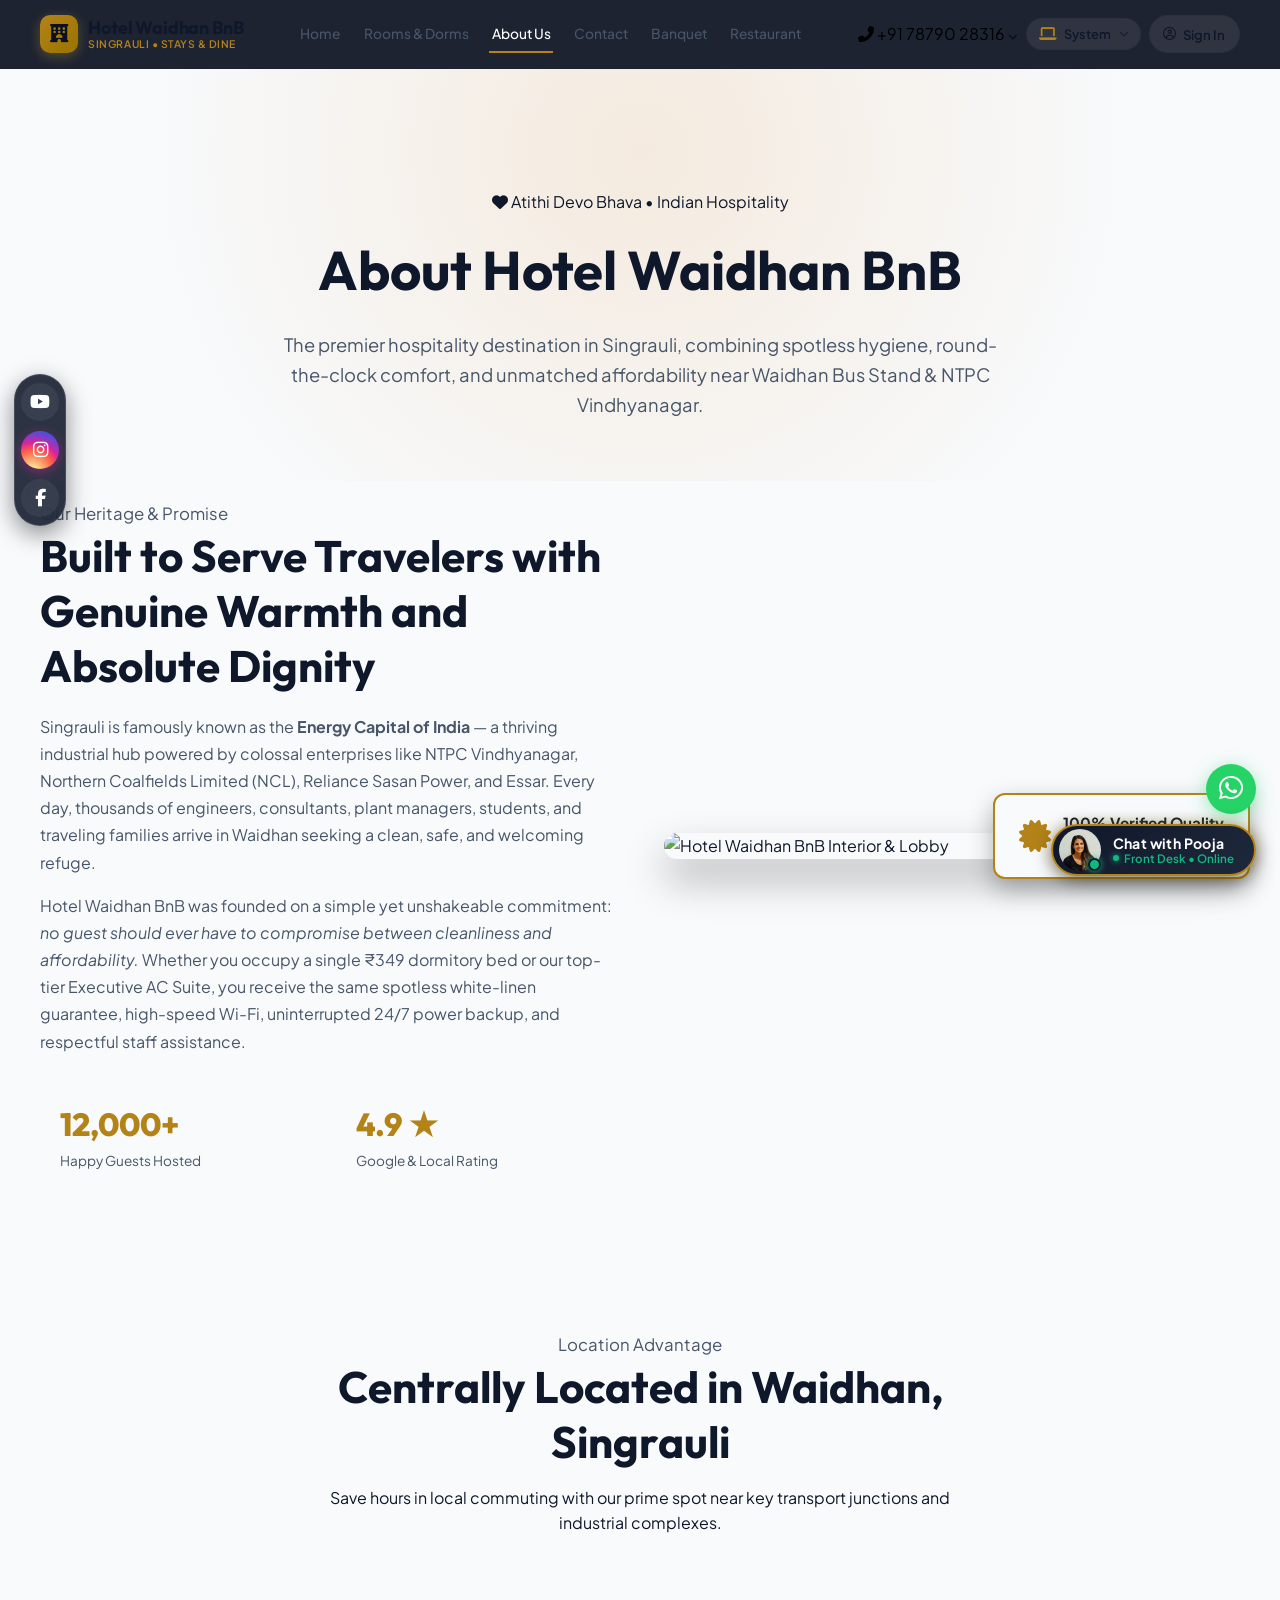
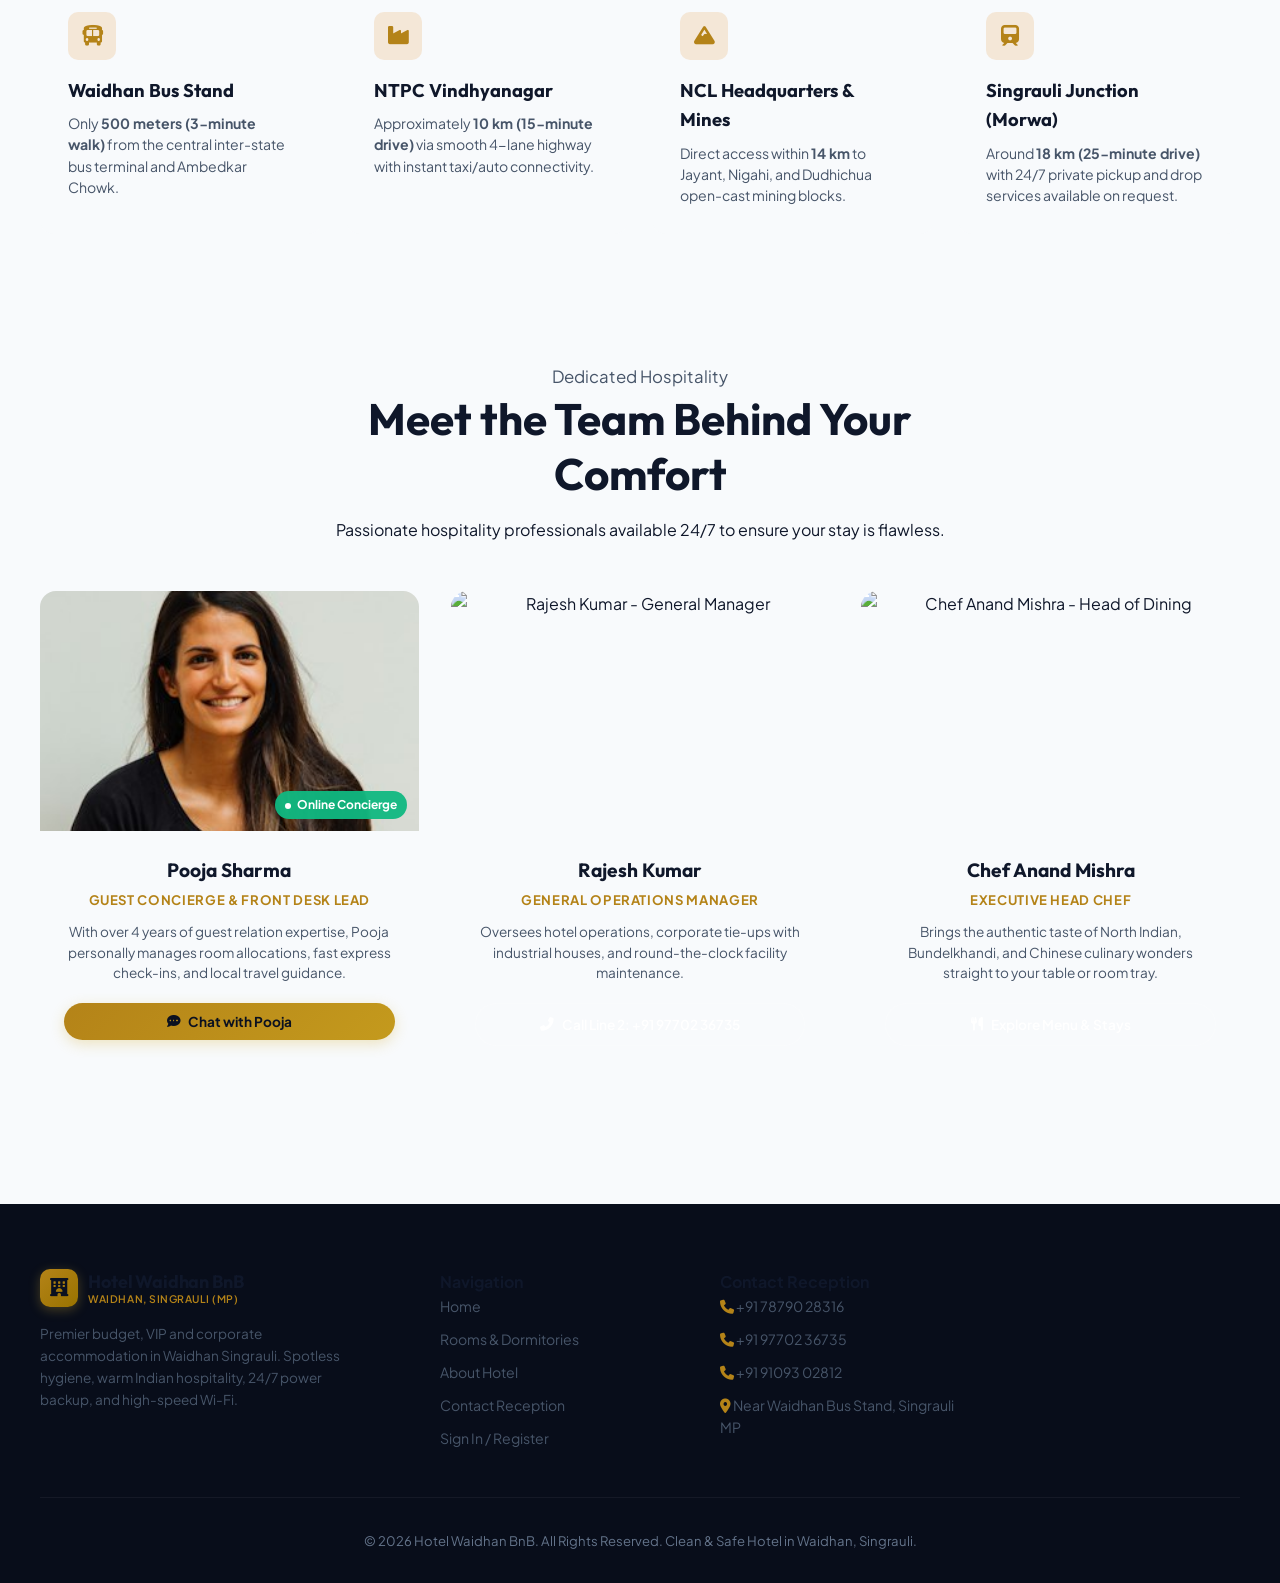
==== about.html @ b5456abd "feat: add initial pages, assets, authentication, and SEO structure for Hotel Waidhan BnB website" ====
<!DOCTYPE html>
<html lang="en">
<head>
  <meta charset="UTF-8">
  <meta name="viewport" content="width=device-width, initial-scale=1.0, maximum-scale=5.0">
  <meta name="color-scheme" content="light dark">
  <script>
    (function() {
      try {
        const theme = localStorage.getItem('theme_preference') || 'system';
        document.documentElement.setAttribute('data-theme', theme);
        const resolved = theme === 'system'
          ? (window.matchMedia('(prefers-color-scheme: light)').matches ? 'light' : 'dark')
          : theme;
        const meta = document.querySelector('meta[name="color-scheme"]');
        if (meta) meta.content = theme === 'system' ? 'light dark' : theme;
      } catch (e) {}
    })();
  </script>
  <title>About Hotel Waidhan BnB | Best Hotel & Hospitality in Singrauli</title>
  
  <meta name="description" content="Discover Hotel Waidhan BnB in Waidhan, Singrauli. Centrally situated near Waidhan Bus Stand & NTPC Vindhyanagar. Cleanest budget rooms, dormitory beds, VIP AC suites, banquet hall, and homestyle dining.">
  <meta name="keywords" content="about hotel waidhan bnb, best hotel in waidhan singrauli, budget hotel near bus stand waidhan, hotel near ntpc vindhyanagar, hotel near ncl singrauli">
  <meta name="robots" content="index, follow">

  <!-- Favicon & Fonts -->
  <link rel="icon" type="image/svg+xml" href="data:image/svg+xml,<svg xmlns='http://www.w3.org/2000/svg' viewBox='0 0 100 100'><text y='.9em' font-size='90'>🏨</text></svg>">
  <link rel="preconnect" href="https://fonts.googleapis.com">
  <link rel="preconnect" href="https://fonts.gstatic.com" crossorigin>
  <link href="https://fonts.googleapis.com/css2?family=Outfit:wght@400;500;600;700;800&family=Plus+Jakarta+Sans:wght@400;500;600;700&display=swap" rel="stylesheet">
  
  <!-- Font Awesome Icons CDN -->
  <link rel="stylesheet" href="https://cdnjs.cloudflare.com/ajax/libs/font-awesome/6.5.1/css/all.min.css">
  
  <!-- Stylesheets -->
  <link rel="stylesheet" href="css/styles.css">
  <link rel="stylesheet" href="css/auth.css">
</head>
<body>

  <!-- ========================================================================
       GLOBAL HEADER & NAVBAR
       ======================================================================== -->
  <header class="header" id="main-header">
    <div class="container header-container">
      <!-- Brand Logo -->
      <a href="index.html" class="brand-logo" aria-label="Hotel Waidhan BnB Home">
        <div class="logo-icon">
          <i class="fas fa-hotel"></i>
        </div>
        <div class="brand-text">
          <span class="brand-name">Hotel Waidhan BnB</span>
          <span class="brand-tagline">SINGRAULI • STAYS & DINE</span>
        </div>
      </a>

      <!-- Desktop Navigation Links -->
      <nav class="nav-desktop" aria-label="Main Navigation">
        <a href="index.html" class="nav-link">Home</a>
        <a href="rooms.html" class="nav-link">Rooms & Dorms</a>
        <a href="about.html" class="nav-link active">About Us</a>
        <a href="contact.html" class="nav-link">Contact</a>
        <a href="index.html#banquet" class="nav-link">Banquet</a>
        <a href="index.html#restaurant" class="nav-link">Restaurant</a>
      </nav>

      <!-- Action Buttons -->
      <div class="header-actions">
        <!-- Direct Call Reception Dropdown -->
        <div class="call-dropdown-wrap" id="call-dropdown-wrap">
          <button type="button" class="btn-call-desk" id="btn-call-desk" aria-expanded="false" title="Call Hotel Reception Lines">
            <i class="fas fa-phone-alt"></i>
            <span class="call-number">+91 78790 28316</span>
            <i class="fas fa-chevron-down" style="font-size: 0.6rem; opacity: 0.7;"></i>
          </button>
          <div class="call-dropdown-menu" id="call-dropdown-menu">
            <div class="call-dropdown-header">24/7 Front Desk Lines:</div>
            <a href="tel:+917879028316" class="call-dropdown-item">
              <i class="fas fa-phone"></i>
              <div>
                <strong>+91 78790 28316</strong>
                <span class="role-tag">Line 1: Reception & Booking</span>
              </div>
            </a>
            <a href="tel:+919770236735" class="call-dropdown-item">
              <i class="fas fa-phone"></i>
              <div>
                <strong>+91 97702 36735</strong>
                <span class="role-tag">Line 2: Manager & VIP Desk</span>
              </div>
            </a>
            <a href="tel:+919109302812" class="call-dropdown-item">
              <i class="fas fa-phone"></i>
              <div>
                <strong>+91 91093 02812</strong>
                <span class="role-tag">Line 3: Banquet & Events</span>
              </div>
            </a>
          </div>
        </div>

        <!-- Theme Switcher Dropdown (Light / Dark / System) -->
        <div class="theme-dropdown-wrap" id="theme-dropdown-wrap">
          <button type="button" class="btn-theme-dropdown" id="btn-theme-dropdown" aria-label="Toggle Display Theme" aria-expanded="false" title="Display Theme (Light, Dark, System)">
            <i class="fas fa-moon" id="header-theme-icon"></i>
            <span class="theme-text" id="header-theme-text">Theme</span>
            <i class="fas fa-chevron-down" style="font-size: 0.58rem; opacity: 0.7;"></i>
          </button>
          <div class="theme-menu" id="theme-menu" role="menu">
            <button type="button" class="theme-menu-item" data-theme="light" role="menuitem">
              <i class="fas fa-sun" style="color: #f59e0b;"></i>
              <span>Light</span>
              <i class="fas fa-check check-icon"></i>
            </button>
            <button type="button" class="theme-menu-item active" data-theme="dark" role="menuitem">
              <i class="fas fa-moon" style="color: #38bdf8;"></i>
              <span>Dark</span>
              <i class="fas fa-check check-icon"></i>
            </button>
            <button type="button" class="theme-menu-item" data-theme="system" role="menuitem">
              <i class="fas fa-laptop" style="color: var(--accent);"></i>
              <span>System</span>
              <i class="fas fa-check check-icon"></i>
            </button>
          </div>
        </div>

        <!-- Dynamic User Auth Nav Slot -->
        <div class="auth-nav-slot">
          <a href="login.html" class="btn-auth-nav">
            <i class="far fa-user-circle"></i>
            <span>Sign In</span>
          </a>
        </div>

        <a href="rooms.html" class="btn-primary" style="display: none; @media(min-width: 992px){display: inline-flex;}">
          <i class="fas fa-calendar-check"></i> Book Direct
        </a>

        <!-- Mobile Hamburger Button -->
        <button class="btn-hamburger" id="btn-hamburger" aria-label="Toggle Navigation Menu">
          <span></span>
          <span></span>
          <span></span>
        </button>
      </div>
    </div>
  </header>

  <!-- ========================================================================
       MOBILE NAVIGATION DRAWER
       ======================================================================== -->
  <div class="mobile-drawer-backdrop" id="mobile-drawer-backdrop">
    <aside class="mobile-drawer" aria-label="Mobile Navigation Drawer">
      <div class="drawer-header">
        <div class="brand-logo">
          <div class="logo-icon" style="width: 34px; height: 34px; font-size: 1rem;">
            <i class="fas fa-hotel"></i>
          </div>
          <div class="brand-text">
            <span class="brand-name" style="font-size: 1rem;">Waidhan BnB</span>
            <span class="brand-tagline" style="font-size: 0.58rem;">Waidhan, Singrauli (MP)</span>
          </div>
        </div>
        <button class="drawer-close" id="drawer-close-btn" aria-label="Close Navigation Menu">
          <i class="fas fa-times"></i>
        </button>
      </div>

      <!-- User Auth Slot for Drawer -->
      <div id="drawer-auth-slot"></div>

      <nav class="drawer-nav-list">
        <a href="index.html" class="drawer-nav-link"><i class="fas fa-home"></i> Home</a>
        <a href="rooms.html" class="drawer-nav-link"><i class="fas fa-bed"></i> Rooms & Dormitory</a>
        <a href="about.html" class="drawer-nav-link active"><i class="fas fa-info-circle"></i> About Us</a>
        <a href="contact.html" class="drawer-nav-link"><i class="fas fa-map-marker-alt"></i> Contact & Location</a>
        <a href="login.html" class="drawer-nav-link"><i class="fas fa-user-shield"></i> Guest Portal / Sign In</a>
        <a href="index.html#banquet" class="drawer-nav-link"><i class="fas fa-glass-cheers"></i> Banquet & Events</a>
        <a href="index.html#restaurant" class="drawer-nav-link"><i class="fas fa-utensils"></i> Restaurant & Dining</a>
      </nav>

      <!-- Theme Switcher for Mobile Drawer -->
      <div class="drawer-theme-section">
        <span class="drawer-theme-title"><i class="fas fa-circle-half-stroke"></i> Theme Appearance:</span>
        <div class="drawer-theme-switcher">
          <button type="button" class="drawer-theme-pill" data-theme="light">
            <i class="fas fa-sun"></i> Light
          </button>
          <button type="button" class="drawer-theme-pill active" data-theme="dark">
            <i class="fas fa-moon"></i> Dark
          </button>
          <button type="button" class="drawer-theme-pill" data-theme="system">
            <i class="fas fa-laptop"></i> System
          </button>
        </div>
      </div>

      <div class="drawer-footer">
        <div class="drawer-quick-contact">
          <div class="drawer-contact-item">
            <i class="fas fa-phone-alt"></i>
            <a href="tel:+917879028316">+91 78790 28316 (Primary)</a>
          </div>
          <div class="drawer-contact-item">
            <i class="fas fa-phone-alt"></i>
            <a href="tel:+919770236735">+91 97702 36735 (Desk 2)</a>
          </div>
          <div class="drawer-contact-item">
            <i class="fas fa-phone-alt"></i>
            <a href="tel:+919109302812">+91 91093 02812 (Desk 3)</a>
          </div>
        </div>
      </div>
    </aside>
  </div>

  <!-- ========================================================================
       ABOUT HERO SECTION
       ======================================================================== -->
  <section style="padding: 120px 0 60px; background: radial-gradient(circle at 50% 20%, rgba(217, 119, 6, 0.12), transparent 70%); text-align: center;">
    <div class="container">
      <div class="badge-gold" style="margin-bottom: 0.75rem;">
        <i class="fas fa-heart"></i> Atithi Devo Bhava • Indian Hospitality
      </div>
      <h1 style="font-size: clamp(2.1rem, 4.5vw, 3.4rem); font-family: var(--font-heading); color: var(--text-main); margin-bottom: 1rem;">
        About Hotel Waidhan BnB
      </h1>
      <p style="color: var(--text-muted); font-size: 1.15rem; max-width: 720px; margin: 0 auto; line-height: 1.65;">
        The premier hospitality destination in Singrauli, combining spotless hygiene, round-the-clock comfort, and unmatched affordability near Waidhan Bus Stand & NTPC Vindhyanagar.
      </p>
    </div>
  </section>

  <!-- ========================================================================
       OUR STORY & MISSION
       ======================================================================== -->
  <section class="section" style="padding-top: 20px;">
    <div class="container">
      <div style="display: grid; grid-template-columns: repeat(auto-fit, minmax(320px, 1fr)); gap: 3rem; align-items: center;">
        <div>
          <span class="section-subtitle">Our Heritage & Promise</span>
          <h2 class="section-title" style="margin-bottom: 1.25rem;">Built to Serve Travelers with Genuine Warmth and Absolute Dignity</h2>
          <p style="color: var(--text-muted); line-height: 1.7; margin-bottom: 1rem;">
            Singrauli is famously known as the <strong>Energy Capital of India</strong> — a thriving industrial hub powered by colossal enterprises like NTPC Vindhyanagar, Northern Coalfields Limited (NCL), Reliance Sasan Power, and Essar. Every day, thousands of engineers, consultants, plant managers, students, and traveling families arrive in Waidhan seeking a clean, safe, and welcoming refuge.
          </p>
          <p style="color: var(--text-muted); line-height: 1.7; margin-bottom: 1.5rem;">
            Hotel Waidhan BnB was founded on a simple yet unshakeable commitment: <em>no guest should ever have to compromise between cleanliness and affordability.</em> Whether you occupy a single ₹349 dormitory bed or our top-tier Executive AC Suite, you receive the same spotless white-linen guarantee, high-speed Wi-Fi, uninterrupted 24/7 power backup, and respectful staff assistance.
          </p>

          <div style="display: grid; grid-template-columns: 1fr 1fr; gap: 1rem;">
            <div style="background: var(--bg-card); padding: 1.25rem; border-radius: 12px; border: 1px solid var(--border-color);">
              <div style="font-size: 2rem; font-weight: 800; color: var(--accent); font-family: var(--font-heading);">12,000+</div>
              <div style="color: var(--text-muted); font-size: 0.85rem;">Happy Guests Hosted</div>
            </div>
            <div style="background: var(--bg-card); padding: 1.25rem; border-radius: 12px; border: 1px solid var(--border-color);">
              <div style="font-size: 2rem; font-weight: 800; color: var(--accent); font-family: var(--font-heading);">4.9 ★</div>
              <div style="color: var(--text-muted); font-size: 0.85rem;">Google & Local Rating</div>
            </div>
          </div>
        </div>

        <div style="position: relative;">
          <img src="https://images.unsplash.com/photo-1566073771259-6a8506099945?auto=format&fit=crop&w=900&q=80" alt="Hotel Waidhan BnB Interior & Lobby" style="width: 100%; border-radius: 16px; box-shadow: 0 20px 40px rgba(0,0,0,0.3); border: 1px solid var(--border-color);" loading="lazy">
          <div style="position: absolute; bottom: -20px; right: -10px; background: var(--bg-main); border: 2px solid var(--accent); padding: 1rem 1.5rem; border-radius: 12px; box-shadow: 0 10px 25px rgba(0,0,0,0.3); display: flex; align-items: center; gap: 0.75rem;">
            <i class="fas fa-certificate" style="font-size: 2rem; color: var(--accent);"></i>
            <div>
              <strong style="color: var(--text-main); font-size: 0.95rem; display: block;">100% Verified Quality</strong>
              <span style="color: var(--text-muted); font-size: 0.78rem;">Sanitized Daily by Team</span>
            </div>
          </div>
        </div>
      </div>
    </div>
  </section>

  <!-- ========================================================================
       LOCATION & PROXIMITY ADVANTAGE
       ======================================================================== -->
  <section class="section" style="background: var(--bg-card); padding: 60px 0;">
    <div class="container">
      <div class="section-title-wrap text-center" style="margin-bottom: 3rem;">
        <span class="section-subtitle">Location Advantage</span>
        <h2 class="section-title">Centrally Located in Waidhan, Singrauli</h2>
        <p class="section-desc">Save hours in local commuting with our prime spot near key transport junctions and industrial complexes.</p>
      </div>

      <div style="display: grid; grid-template-columns: repeat(auto-fit, minmax(240px, 1fr)); gap: 1.5rem;">
        <div style="background: var(--bg-main); padding: 1.75rem; border-radius: 14px; border: 1px solid var(--border-color);">
          <div style="width: 48px; height: 48px; background: rgba(217, 119, 6, 0.15); color: var(--accent); border-radius: 10px; display: flex; align-items: center; justify-content: center; font-size: 1.3rem; margin-bottom: 1rem;">
            <i class="fas fa-bus"></i>
          </div>
          <h3 style="font-size: 1.15rem; color: var(--text-main); margin-bottom: 0.5rem; font-family: var(--font-heading);">Waidhan Bus Stand</h3>
          <p style="font-size: 0.88rem; color: var(--text-muted); line-height: 1.5;">Only <strong>500 meters (3-minute walk)</strong> from the central inter-state bus terminal and Ambedkar Chowk.</p>
        </div>

        <div style="background: var(--bg-main); padding: 1.75rem; border-radius: 14px; border: 1px solid var(--border-color);">
          <div style="width: 48px; height: 48px; background: rgba(217, 119, 6, 0.15); color: var(--accent); border-radius: 10px; display: flex; align-items: center; justify-content: center; font-size: 1.3rem; margin-bottom: 1rem;">
            <i class="fas fa-industry"></i>
          </div>
          <h3 style="font-size: 1.15rem; color: var(--text-main); margin-bottom: 0.5rem; font-family: var(--font-heading);">NTPC Vindhyanagar</h3>
          <p style="font-size: 0.88rem; color: var(--text-muted); line-height: 1.5;">Approximately <strong>10 km (15-minute drive)</strong> via smooth 4-lane highway with instant taxi/auto connectivity.</p>
        </div>

        <div style="background: var(--bg-main); padding: 1.75rem; border-radius: 14px; border: 1px solid var(--border-color);">
          <div style="width: 48px; height: 48px; background: rgba(217, 119, 6, 0.15); color: var(--accent); border-radius: 10px; display: flex; align-items: center; justify-content: center; font-size: 1.3rem; margin-bottom: 1rem;">
            <i class="fas fa-mountain"></i>
          </div>
          <h3 style="font-size: 1.15rem; color: var(--text-main); margin-bottom: 0.5rem; font-family: var(--font-heading);">NCL Headquarters & Mines</h3>
          <p style="font-size: 0.88rem; color: var(--text-muted); line-height: 1.5;">Direct access within <strong>14 km</strong> to Jayant, Nigahi, and Dudhichua open-cast mining blocks.</p>
        </div>

        <div style="background: var(--bg-main); padding: 1.75rem; border-radius: 14px; border: 1px solid var(--border-color);">
          <div style="width: 48px; height: 48px; background: rgba(217, 119, 6, 0.15); color: var(--accent); border-radius: 10px; display: flex; align-items: center; justify-content: center; font-size: 1.3rem; margin-bottom: 1rem;">
            <i class="fas fa-train"></i>
          </div>
          <h3 style="font-size: 1.15rem; color: var(--text-main); margin-bottom: 0.5rem; font-family: var(--font-heading);">Singrauli Junction (Morwa)</h3>
          <p style="font-size: 0.88rem; color: var(--text-muted); line-height: 1.5;">Around <strong>18 km (25-minute drive)</strong> with 24/7 private pickup and drop services available on request.</p>
        </div>
      </div>
    </div>
  </section>

  <!-- ========================================================================
       MEET OUR HOSPITALITY TEAM
       ======================================================================== -->
  <section class="section" style="padding: 70px 0;">
    <div class="container">
      <div class="section-title-wrap text-center" style="margin-bottom: 3rem;">
        <span class="section-subtitle">Dedicated Hospitality</span>
        <h2 class="section-title">Meet the Team Behind Your Comfort</h2>
        <p class="section-desc">Passionate hospitality professionals available 24/7 to ensure your stay is flawless.</p>
      </div>

      <div style="display: grid; grid-template-columns: repeat(auto-fit, minmax(280px, 1fr)); gap: 2rem;">
        
        <!-- Team Member 1: Pooja Sharma -->
        <div style="background: var(--bg-card); border-radius: 16px; overflow: hidden; border: 1px solid var(--border-color); text-align: center;">
          <div style="height: 240px; overflow: hidden; position: relative;">
            <img src="assets/staff-pooja.jpg" alt="Pooja Sharma - Front Desk Guest Relations Supervisor" style="width: 100%; height: 100%; object-fit: cover;">
            <span style="position: absolute; bottom: 12px; right: 12px; background: rgba(16, 185, 129, 0.95); color: #fff; font-size: 0.75rem; font-weight: 700; padding: 4px 10px; border-radius: 20px;">
              <span class="dot-live" style="display: inline-block; width: 6px; height: 6px; background: #fff; border-radius: 50%; margin-right: 4px;"></span> Online Concierge
            </span>
          </div>
          <div style="padding: 1.5rem;">
            <h3 style="color: var(--text-main); font-size: 1.2rem; font-family: var(--font-heading); margin-bottom: 0.25rem;">Pooja Sharma</h3>
            <span style="color: var(--accent); font-size: 0.82rem; font-weight: 700; text-transform: uppercase; letter-spacing: 0.05em; display: block; margin-bottom: 0.75rem;">Guest Concierge & Front Desk Lead</span>
            <p style="color: var(--text-muted); font-size: 0.85rem; line-height: 1.5; margin-bottom: 1.25rem;">
              With over 4 years of guest relation expertise, Pooja personally manages room allocations, fast express check-ins, and local travel guidance.
            </p>
            <button type="button" class="btn-primary" onclick="document.getElementById('btn-floating-staff-chat').click();" style="width: 100%; justify-content: center; padding: 0.6rem 1rem; font-size: 0.85rem;">
              <i class="fas fa-comment-dots"></i> Chat with Pooja
            </button>
          </div>
        </div>

        <!-- Team Member 2: Rajesh Kumar -->
        <div style="background: var(--bg-card); border-radius: 16px; overflow: hidden; border: 1px solid var(--border-color); text-align: center;">
          <div style="height: 240px; overflow: hidden; position: relative;">
            <img src="https://images.unsplash.com/photo-1507003211169-0a1dd7228f2d?auto=format&fit=crop&w=600&q=80" alt="Rajesh Kumar - General Manager" style="width: 100%; height: 100%; object-fit: cover;">
          </div>
          <div style="padding: 1.5rem;">
            <h3 style="color: var(--text-main); font-size: 1.2rem; font-family: var(--font-heading); margin-bottom: 0.25rem;">Rajesh Kumar</h3>
            <span style="color: var(--accent); font-size: 0.82rem; font-weight: 700; text-transform: uppercase; letter-spacing: 0.05em; display: block; margin-bottom: 0.75rem;">General Operations Manager</span>
            <p style="color: var(--text-muted); font-size: 0.85rem; line-height: 1.5; margin-bottom: 1.25rem;">
              Oversees hotel operations, corporate tie-ups with industrial houses, and round-the-clock facility maintenance.
            </p>
            <a href="tel:+919770236735" class="btn-secondary" style="width: 100%; justify-content: center; padding: 0.6rem 1rem; font-size: 0.85rem; display: inline-flex;">
              <i class="fas fa-phone-alt"></i> Call Line 2: +91 97702 36735
            </a>
          </div>
        </div>

        <!-- Team Member 3: Chef Anand Mishra -->
        <div style="background: var(--bg-card); border-radius: 16px; overflow: hidden; border: 1px solid var(--border-color); text-align: center;">
          <div style="height: 240px; overflow: hidden; position: relative;">
            <img src="https://images.unsplash.com/photo-1577219491135-ce391730fb2c?auto=format&fit=crop&w=600&q=80" alt="Chef Anand Mishra - Head of Dining" style="width: 100%; height: 100%; object-fit: cover;">
          </div>
          <div style="padding: 1.5rem;">
            <h3 style="color: var(--text-main); font-size: 1.2rem; font-family: var(--font-heading); margin-bottom: 0.25rem;">Chef Anand Mishra</h3>
            <span style="color: var(--accent); font-size: 0.82rem; font-weight: 700; text-transform: uppercase; letter-spacing: 0.05em; display: block; margin-bottom: 0.75rem;">Executive Head Chef</span>
            <p style="color: var(--text-muted); font-size: 0.85rem; line-height: 1.5; margin-bottom: 1.25rem;">
              Brings the authentic taste of North Indian, Bundelkhandi, and Chinese culinary wonders straight to your table or room tray.
            </p>
            <a href="rooms.html" class="btn-secondary" style="width: 100%; justify-content: center; padding: 0.6rem 1rem; font-size: 0.85rem; display: inline-flex;">
              <i class="fas fa-utensils"></i> Explore Menu & Stays
            </a>
          </div>
        </div>

      </div>
    </div>
  </section>

  <!-- ========================================================================
       FOOTER
       ======================================================================== -->
  <footer class="footer">
    <div class="container">
      <div class="footer-grid">
        <div>
          <div class="brand-logo" style="margin-bottom: 1rem;">
            <div class="logo-icon"><i class="fas fa-hotel"></i></div>
            <div class="brand-text">
              <span class="brand-name">Hotel Waidhan BnB</span>
              <span class="brand-tagline">Waidhan, Singrauli (MP)</span>
            </div>
          </div>
          <p style="font-size: 0.85rem; color: var(--text-muted); max-width: 320px; line-height: 1.6;">
            Premier budget, VIP and corporate accommodation in Waidhan Singrauli. Spotless hygiene, warm Indian hospitality, 24/7 power backup, and high-speed Wi-Fi.
          </p>
        </div>
        <div>
          <h4 class="footer-col-title">Navigation</h4>
          <ul class="footer-links">
            <li><a href="index.html">Home</a></li>
            <li><a href="rooms.html">Rooms & Dormitories</a></li>
            <li><a href="about.html">About Hotel</a></li>
            <li><a href="contact.html">Contact Reception</a></li>
            <li><a href="login.html">Sign In / Register</a></li>
          </ul>
        </div>
        <div>
          <h4 class="footer-col-title">Contact Reception</h4>
          <ul class="footer-links">
            <li><i class="fas fa-phone" style="color: var(--accent);"></i> +91 78790 28316</li>
            <li><i class="fas fa-phone" style="color: var(--accent);"></i> +91 97702 36735</li>
            <li><i class="fas fa-phone" style="color: var(--accent);"></i> +91 91093 02812</li>
            <li><i class="fas fa-map-marker-alt" style="color: var(--accent);"></i> Near Waidhan Bus Stand, Singrauli MP</li>
          </ul>
        </div>
      </div>
      <div class="footer-bottom">
        <p>© 2026 Hotel Waidhan BnB. All Rights Reserved. Clean & Safe Hotel in Waidhan, Singrauli.</p>
      </div>
    </div>
  </footer>

  <!-- ========================================================================
       FLOATING SOCIAL MEDIA DOCK (YouTube, Instagram, Facebook - Left Side)
       ======================================================================== -->
  <aside class="floating-social-dock" aria-label="Official Social Channels">
    <a href="https://www.youtube.com/@HotelWaidhanBnB" target="_blank" rel="noopener noreferrer" class="social-dock-btn youtube" title="Watch on YouTube" aria-label="YouTube">
      <i class="fab fa-youtube"></i>
      <span class="social-tooltip">YouTube</span>
    </a>
    <a href="https://www.instagram.com/hotelwaidhanbnb" target="_blank" rel="noopener noreferrer" class="social-dock-btn instagram" title="Follow on Instagram" aria-label="Instagram">
      <i class="fab fa-instagram"></i>
      <span class="social-tooltip">Instagram</span>
    </a>
    <a href="https://www.facebook.com/hotelwaidhanbnb" target="_blank" rel="noopener noreferrer" class="social-dock-btn facebook" title="Connect on Facebook" aria-label="Facebook">
      <i class="fab fa-facebook-f"></i>
      <span class="social-tooltip">Facebook</span>
    </a>
  </aside>

  <!-- ========================================================================
       FLOATING RIGHT-SIDE BUTTONS (WhatsApp & Pooja Sharma Concierge)
       ======================================================================== -->
  <!-- Floating Right-Side WhatsApp Button -->
  <a href="https://wa.me/917879028316?text=Hello%20Hotel%20Waidhan%20BnB%2C%20I%20am%20interested%20in%20your%20services." target="_blank" rel="noopener" class="floating-whatsapp-btn" aria-label="Chat directly on WhatsApp">
    <i class="fab fa-whatsapp"></i>
    <span class="whatsapp-tooltip">Chat on WhatsApp</span>
  </a>

  <!-- Floating Staff Chat Button (Pooja Sharma - Right Side) -->
  <button type="button" class="floating-staff-btn" id="btn-floating-staff-chat" aria-label="Open Staff Concierge Chat with Pooja Sharma">
    <div class="staff-btn-avatar-wrap">
      <img src="assets/staff-pooja.jpg" alt="Pooja Sharma - Hotel Waidhan Front Desk" class="staff-btn-avatar-img">
      <span class="staff-btn-online-badge"></span>
    </div>
    <div class="staff-btn-content">
      <span class="staff-btn-title">Chat with Pooja</span>
      <span class="staff-btn-status"><span class="dot-live"></span> Front Desk • Online</span>
    </div>
  </button>

  <!-- Mobile Bottom Navigation -->
  <nav class="bottom-nav" aria-label="Mobile Bottom Navigation">
    <a href="index.html" class="bottom-nav-item">
      <i class="fas fa-home"></i>
      <span>Home</span>
    </a>
    <a href="rooms.html" class="bottom-nav-item">
      <i class="fas fa-bed"></i>
      <span>Rooms</span>
    </a>
    <a href="rooms.html" class="bottom-nav-item center-action">
      <div class="action-circle">
        <i class="fas fa-calendar-check"></i>
      </div>
      <span>Book</span>
    </a>
    <a href="contact.html" class="bottom-nav-item">
      <i class="fas fa-map-marker-alt"></i>
      <span>Contact</span>
    </a>
    <a href="login.html" class="bottom-nav-item" id="bottom-nav-auth-item">
      <i class="far fa-user-circle"></i>
      <span>Sign In</span>
    </a>
  </nav>

  <!-- Scripts -->
  <script src="js/app.js"></script>
  <script src="js/auth.js"></script>
</body>
</html>
---- css/styles.css ----
/* ==========================================================================
   Hotel Waidhan BnB - Master Styling & Modern Responsive Design System
   Mobile-First Architecture | Glassmorphism | Custom Typography
   ========================================================================== */

:root {
  color-scheme: light dark;

  /* Sizing & Elevations */
  --radius-sm: 8px;
  --radius-md: 14px;
  --radius-lg: 20px;
  --radius-xl: 28px;
  --radius-full: 9999px;

  /* Typography */
  --font-heading: 'Outfit', -apple-system, BlinkMacSystemFont, 'Segoe UI', Roboto, sans-serif;
  --font-body: 'Plus Jakarta Sans', -apple-system, BlinkMacSystemFont, 'Segoe UI', Roboto, sans-serif;

  /* Transitions */
  --transition-fast: 0.18s ease;
  --transition-normal: 0.28s ease;
  --transition-slow: 0.45s cubic-bezier(0.16, 1, 0.3, 1);

  /* Functional Accents */
  --success: #10b981;
  --success-bg: rgba(16, 185, 129, 0.12);
  --warning: #f59e0b;
  --warning-bg: rgba(245, 158, 11, 0.12);
  --danger: #ef4444;
  --danger-bg: rgba(239, 68, 68, 0.12);
  --whatsapp: #25d366;
  --whatsapp-hover: #20bd5a;
}

/* Dark Theme Variables (Default) */
:root,
:root[data-theme="dark"] {
  --primary: #0f172a;        /* Deep Slate Navy */
  --primary-light: #1e293b;  /* Slate Surface */
  --primary-card: #182234;   /* Card Surface */
  --accent: #d4af37;         /* Royal Warm Gold */
  --accent-hover: #b8972a;   /* Deep Amber Gold */
  --accent-subtle: rgba(212, 175, 55, 0.12);
  --accent-glow: rgba(212, 175, 55, 0.35);

  --bg-main: #0b1120;
  --bg-surface: #111a2e;
  --bg-surface-elevated: #1a253c;
  --text-main: #f8fafc;
  --text-muted: #94a3b8;
  --text-dim: #64748b;
  --border-light: rgba(255, 255, 255, 0.08);
  --border-focus: rgba(212, 175, 55, 0.6);

  --shadow-sm: 0 2px 8px rgba(0, 0, 0, 0.25);
  --shadow-md: 0 8px 24px rgba(0, 0, 0, 0.35);
  --shadow-lg: 0 16px 40px rgba(0, 0, 0, 0.45);
  --shadow-glow: 0 0 25px rgba(212, 175, 55, 0.25);
}

/* Light Theme Variables */
:root[data-theme="light"] {
  --primary: #0f172a;
  --primary-light: #f1f5f9;
  --primary-card: #ffffff;
  --accent: #b48318;         /* Rich Antique Gold with strong contrast */
  --accent-hover: #966b0f;
  --accent-subtle: rgba(180, 131, 24, 0.12);
  --accent-glow: rgba(180, 131, 24, 0.22);

  --bg-main: #f8fafc;
  --bg-surface: #ffffff;
  --bg-surface-elevated: #f1f5f9;
  --text-main: #0f172a;
  --text-muted: #475569;
  --text-dim: #64748b;
  --border-light: rgba(15, 23, 42, 0.1);
  --border-focus: rgba(180, 131, 24, 0.6);

  --shadow-sm: 0 2px 8px rgba(15, 23, 42, 0.06);
  --shadow-md: 0 8px 24px rgba(15, 23, 42, 0.08);
  --shadow-lg: 0 16px 40px rgba(15, 23, 42, 0.12);
  --shadow-glow: 0 0 25px rgba(180, 131, 24, 0.18);
}

/* System Theme: Auto-detect OS preference */
@media (prefers-color-scheme: light) {
  :root[data-theme="system"],
  :root:not([data-theme]) {
    --primary: #0f172a;
    --primary-light: #f1f5f9;
    --primary-card: #ffffff;
    --accent: #b48318;
    --accent-hover: #966b0f;
    --accent-subtle: rgba(180, 131, 24, 0.12);
    --accent-glow: rgba(180, 131, 24, 0.22);

    --bg-main: #f8fafc;
    --bg-surface: #ffffff;
    --bg-surface-elevated: #f1f5f9;
    --text-main: #0f172a;
    --text-muted: #475569;
    --text-dim: #64748b;
    --border-light: rgba(15, 23, 42, 0.1);
    --border-focus: rgba(180, 131, 24, 0.6);

    --shadow-sm: 0 2px 8px rgba(15, 23, 42, 0.06);
    --shadow-md: 0 8px 24px rgba(15, 23, 42, 0.08);
    --shadow-lg: 0 16px 40px rgba(15, 23, 42, 0.12);
    --shadow-glow: 0 0 25px rgba(180, 131, 24, 0.18);
  }
}

/* Base Reset & Typography */
*, *::before, *::after {
  box-sizing: border-box;
  margin: 0;
  padding: 0;
}

html {
  scroll-behavior: smooth;
  font-size: 16px;
  -webkit-text-size-adjust: 100%;
}

body {
  font-family: var(--font-body);
  background-color: var(--bg-main);
  color: var(--text-main);
  line-height: 1.6;
  overflow-x: hidden;
  padding-bottom: 74px; /* Ensure mobile bottom nav doesn't overlap footer on mobile */
}

@media (min-width: 992px) {
  body {
    padding-bottom: 0;
  }
}

img {
  max-width: 100%;
  height: auto;
  display: block;
}

a {
  color: inherit;
  text-decoration: none;
  transition: color var(--transition-fast);
}

button, input, select, textarea {
  font-family: inherit;
  font-size: inherit;
  border: none;
  outline: none;
}

button {
  cursor: pointer;
  background: none;
}

ul {
  list-style: none;
}

.container {
  width: 100%;
  max-width: 1240px;
  margin: 0 auto;
  padding: 0 1.25rem;
}

.section {
  padding: 5rem 0;
  position: relative;
}

.section-title-wrap {
  text-align: center;
  max-width: 680px;
  margin: 0 auto 3.5rem;
}

.section-tag {
  display: inline-flex;
  align-items: center;
  gap: 0.5rem;
  padding: 0.35rem 0.9rem;
  background: var(--accent-subtle);
  border: 1px solid rgba(212, 175, 55, 0.25);
  color: var(--accent);
  font-size: 0.8rem;
  font-weight: 600;
  letter-spacing: 0.08em;
  text-transform: uppercase;
  border-radius: var(--radius-full);
  margin-bottom: 0.85rem;
}

.section-title {
  font-family: var(--font-heading);
  font-size: 2.25rem;
  font-weight: 700;
  color: var(--text-main);
  line-height: 1.25;
  margin-bottom: 1rem;
}

@media (min-width: 768px) {
  .section-title {
    font-size: 2.75rem;
  }
}

.section-subtitle {
  color: var(--text-muted);
  font-size: 1.05rem;
  line-height: 1.6;
}

/* ==========================================================================
   Header & Desktop Navigation
   ========================================================================== */
.header {
  position: sticky;
  top: 0;
  left: 0;
  right: 0;
  z-index: 900;
  background: rgba(11, 17, 32, 0.92);
  backdrop-filter: blur(16px);
  -webkit-backdrop-filter: blur(16px);
  border-bottom: 1px solid var(--border-light);
  transition: all var(--transition-normal);
}

.header-container {
  display: flex;
  align-items: center;
  justify-content: space-between;
  height: 68px;
  gap: 0.75rem;
}

/* Brand Logo - Perfectly Scaled & Non-Overflowing */
.brand-logo {
  display: flex;
  align-items: center;
  gap: 0.65rem;
  flex-shrink: 0;
  min-width: 0;
  text-decoration: none;
}

.logo-icon {
  width: 38px;
  height: 38px;
  border-radius: 10px;
  background: linear-gradient(135deg, var(--accent) 0%, #997300 100%);
  display: flex;
  align-items: center;
  justify-content: center;
  color: #0b1120;
  font-size: 1.15rem;
  font-weight: 800;
  box-shadow: 0 3px 12px rgba(212, 175, 55, 0.3);
  flex-shrink: 0;
}

.brand-text {
  display: flex;
  flex-direction: column;
  white-space: nowrap;
  line-height: 1.15;
}

.brand-name {
  font-family: var(--font-heading);
  font-size: 1.12rem;
  font-weight: 700;
  color: var(--text-main);
  letter-spacing: -0.01em;
}

.brand-tagline {
  font-size: 0.65rem;
  color: var(--accent);
  font-weight: 600;
  letter-spacing: 0.05em;
  text-transform: uppercase;
}

@media (max-width: 480px) {
  .logo-icon {
    width: 34px;
    height: 34px;
    font-size: 1rem;
  }
  .brand-name {
    font-size: 0.96rem;
  }
  .brand-tagline {
    font-size: 0.58rem;
  }
}

/* Desktop Menu Links - Balanced Spacing */
.nav-desktop {
  display: none;
}

@media (min-width: 1024px) {
  .nav-desktop {
    display: flex;
    align-items: center;
    gap: 1.15rem;
  }

  .nav-link {
    color: var(--text-muted);
    font-size: 0.86rem;
    font-weight: 500;
    padding: 0.35rem 0.15rem;
    position: relative;
    white-space: nowrap;
    transition: color var(--transition-fast);
  }

  .nav-link:hover, .nav-link.active {
    color: #fff;
  }

  .nav-link::after {
    content: '';
    position: absolute;
    bottom: -2px;
    left: 0;
    width: 0;
    height: 2px;
    background: var(--accent);
    transition: width var(--transition-fast);
  }

  .nav-link:hover::after, .nav-link.active::after {
    width: 100%;
  }
}

.header-actions {
  display: flex;
  align-items: center;
  gap: 0.5rem;
  flex-shrink: 0;
}

/* Call Button with Quick Numbers Dropdown */
.call-dropdown-wrap {
  position: relative;
}

.btn-header-call {
  display: inline-flex;
  align-items: center;
  gap: 0.45rem;
  padding: 0.42rem 0.85rem;
  background: rgba(255, 255, 255, 0.06);
  border: 1px solid var(--border-light);
  border-radius: var(--radius-full);
  color: var(--text-main);
  font-size: 0.8rem;
  font-weight: 600;
  white-space: nowrap;
  transition: all var(--transition-fast);
  cursor: pointer;
}

.btn-header-call:hover {
  background: rgba(255, 255, 255, 0.12);
  color: var(--accent);
  border-color: var(--accent);
}

.call-dropdown-menu {
  position: absolute;
  top: calc(100% + 8px);
  right: 0;
  width: 250px;
  background: var(--bg-surface);
  border: 1px solid var(--border-light);
  border-radius: var(--radius-md);
  padding: 0.6rem;
  box-shadow: 0 10px 30px rgba(0, 0, 0, 0.5);
  display: none;
  flex-direction: column;
  gap: 0.4rem;
  z-index: 1000;
}

.call-dropdown-wrap:hover .call-dropdown-menu,
.call-dropdown-wrap:focus-within .call-dropdown-menu {
  display: flex;
}

.call-dropdown-item {
  display: flex;
  align-items: center;
  gap: 0.6rem;
  padding: 0.5rem 0.75rem;
  border-radius: var(--radius-sm);
  color: var(--text-main);
  font-size: 0.82rem;
  transition: background var(--transition-fast);
}

.call-dropdown-item:hover {
  background: rgba(212, 175, 55, 0.12);
  color: var(--accent);
}

.call-dropdown-item .role-tag {
  font-size: 0.68rem;
  color: var(--text-muted);
  display: block;
}

.btn-primary {
  display: inline-flex;
  align-items: center;
  justify-content: center;
  gap: 0.45rem;
  padding: 0.55rem 1.15rem;
  background: linear-gradient(135deg, var(--accent) 0%, #c49a1d 100%);
  color: #0b1120;
  font-weight: 700;
  font-size: 0.86rem;
  border-radius: var(--radius-full);
  box-shadow: 0 4px 14px rgba(212, 175, 55, 0.3);
  white-space: nowrap;
  transition: all var(--transition-fast);
}

.btn-primary:hover {
  transform: translateY(-1px);
  box-shadow: 0 6px 18px rgba(212, 175, 55, 0.45);
  background: linear-gradient(135deg, #e0be4d 0%, var(--accent) 100%);
}

.btn-secondary {
  display: inline-flex;
  align-items: center;
  justify-content: center;
  gap: 0.5rem;
  padding: 0.65rem 1.35rem;
  background: rgba(255, 255, 255, 0.08);
  border: 1px solid rgba(255, 255, 255, 0.15);
  color: #fff;
  font-weight: 600;
  font-size: 0.9rem;
  border-radius: var(--radius-full);
  transition: all var(--transition-fast);
}

.btn-secondary:hover {
  background: rgba(255, 255, 255, 0.14);
  border-color: var(--accent);
  color: var(--accent);
}

/* Mobile Top Right Hamburger Button */
.btn-hamburger {
  display: flex;
  flex-direction: column;
  justify-content: center;
  align-items: center;
  width: 42px;
  height: 42px;
  border-radius: var(--radius-md);
  background: rgba(255, 255, 255, 0.06);
  border: 1px solid var(--border-light);
  gap: 5px;
  color: #fff;
  transition: all var(--transition-fast);
}

.btn-hamburger span {
  display: block;
  width: 20px;
  height: 2px;
  background: #fff;
  border-radius: 2px;
  transition: all var(--transition-normal);
}

.btn-hamburger.active span:nth-child(1) {
  transform: translateY(7px) rotate(45deg);
}

.btn-hamburger.active span:nth-child(2) {
  opacity: 0;
}

.btn-hamburger.active span:nth-child(3) {
  transform: translateY(-7px) rotate(-45deg);
}

@media (min-width: 1024px) {
  .btn-hamburger {
    display: none;
  }
}

/* ==========================================================================
   Mobile Navigation Drawer (Top Right Menu Dropdown / Slide-in)
   ========================================================================== */
.mobile-drawer-backdrop {
  position: fixed;
  inset: 0;
  background: rgba(0, 0, 0, 0.7);
  backdrop-filter: blur(8px);
  -webkit-backdrop-filter: blur(8px);
  z-index: 1050;
  opacity: 0;
  pointer-events: none;
  transition: opacity var(--transition-normal);
}

.mobile-drawer-backdrop.open {
  opacity: 1;
  pointer-events: auto;
}

.mobile-drawer {
  position: fixed;
  top: 0;
  right: -320px;
  width: 300px;
  max-width: 85vw;
  height: 100%;
  background: var(--bg-surface);
  border-left: 1px solid var(--border-light);
  z-index: 1100;
  display: flex;
  flex-direction: column;
  padding: 1.5rem;
  transition: transform var(--transition-slow);
  box-shadow: -10px 0 35px rgba(0, 0, 0, 0.6);
  overflow-y: auto;
}

.mobile-drawer-backdrop.open .mobile-drawer {
  transform: translateX(-320px);
}

.drawer-header {
  display: flex;
  align-items: center;
  justify-content: space-between;
  padding-bottom: 1.25rem;
  border-bottom: 1px solid var(--border-light);
  margin-bottom: 1.5rem;
}

.drawer-close {
  width: 36px;
  height: 36px;
  border-radius: 50%;
  background: rgba(255, 255, 255, 0.08);
  display: flex;
  align-items: center;
  justify-content: center;
  color: var(--text-muted);
  font-size: 1.25rem;
}

.drawer-nav-list {
  display: flex;
  flex-direction: column;
  gap: 0.65rem;
  margin-bottom: 2rem;
}

.drawer-nav-link {
  display: flex;
  align-items: center;
  gap: 0.85rem;
  padding: 0.75rem 1rem;
  border-radius: var(--radius-md);
  color: var(--text-main);
  font-weight: 500;
  font-size: 1rem;
  transition: all var(--transition-fast);
}

.drawer-nav-link i {
  color: var(--accent);
  width: 22px;
  font-size: 1.1rem;
}

.drawer-nav-link:hover, .drawer-nav-link.active {
  background: rgba(212, 175, 55, 0.12);
  color: var(--accent);
}

.drawer-footer {
  margin-top: auto;
  padding-top: 1.5rem;
  border-top: 1px solid var(--border-light);
}

.drawer-quick-contact {
  display: flex;
  flex-direction: column;
  gap: 0.65rem;
  margin-bottom: 1rem;
}

.drawer-contact-item {
  display: flex;
  align-items: center;
  gap: 0.65rem;
  font-size: 0.85rem;
  color: var(--text-muted);
}

/* ==========================================================================
   Mobile Bottom Navigation Bar (App-Style Experience)
   ========================================================================== */
.bottom-nav {
  position: fixed;
  bottom: 0;
  left: 0;
  right: 0;
  height: 64px;
  background: rgba(15, 23, 42, 0.95);
  backdrop-filter: blur(20px);
  -webkit-backdrop-filter: blur(20px);
  border-top: 1px solid rgba(255, 255, 255, 0.1);
  display: flex;
  align-items: center;
  justify-content: space-around;
  z-index: 1000;
  padding: 0 0.5rem;
  box-shadow: 0 -4px 20px rgba(0, 0, 0, 0.4);
}

@media (min-width: 992px) {
  .bottom-nav {
    display: none;
  }
}

.bottom-nav-item {
  display: flex;
  flex-direction: column;
  align-items: center;
  justify-content: center;
  color: var(--text-muted);
  font-size: 0.68rem;
  font-weight: 500;
  gap: 3px;
  flex: 1;
  height: 100%;
  transition: all var(--transition-fast);
  position: relative;
}

.bottom-nav-item i {
  font-size: 1.15rem;
  transition: transform var(--transition-fast);
}

.bottom-nav-item:hover, .bottom-nav-item.active {
  color: var(--accent);
}

.bottom-nav-item.active i {
  transform: translateY(-2px);
}

/* Elevated Center Action Item (Book Now) */
.bottom-nav-item.center-action {
  color: #fff;
}

.bottom-nav-item.center-action .action-circle {
  width: 46px;
  height: 46px;
  border-radius: 50%;
  background: linear-gradient(135deg, var(--accent) 0%, #b38716 100%);
  display: flex;
  align-items: center;
  justify-content: center;
  color: #0b1120;
  font-size: 1.25rem;
  margin-top: -20px;
  box-shadow: 0 4px 16px rgba(212, 175, 55, 0.45);
  border: 3px solid var(--bg-main);
  transition: transform var(--transition-fast);
}

.bottom-nav-item.center-action:active .action-circle {
  transform: scale(0.92);
}

.bottom-nav-item .pulse-dot {
  position: absolute;
  top: 8px;
  right: calc(50% - 14px);
  width: 7px;
  height: 7px;
  background: var(--accent);
  border-radius: 50%;
  box-shadow: 0 0 8px var(--accent);
  animation: pulse 1.8s infinite;
}

/* Mobile Bottom Nav Staff Avatar Item */
.bottom-nav-item.nav-staff-item {
  position: relative;
}

.nav-staff-avatar-wrap {
  position: relative;
  width: 26px;
  height: 26px;
  border-radius: 50%;
  border: 1.5px solid var(--accent);
  display: flex;
  align-items: center;
  justify-content: center;
  overflow: visible;
  transition: transform var(--transition-fast);
}

.bottom-nav-item.active .nav-staff-avatar-wrap,
.bottom-nav-item:hover .nav-staff-avatar-wrap {
  transform: translateY(-2px) scale(1.08);
  border-color: #fff;
}

.nav-staff-avatar-img {
  width: 100%;
  height: 100%;
  border-radius: 50%;
  object-fit: cover;
  display: block;
}

.nav-staff-online-dot {
  position: absolute;
  top: -1px;
  right: -1px;
  width: 8px;
  height: 8px;
  border-radius: 50%;
  background: #10b981;
  border: 1.5px solid #0f172a;
  box-shadow: 0 0 6px #10b981;
}

@keyframes pulse {
  0% { transform: scale(0.95); opacity: 0.8; }
  50% { transform: scale(1.3); opacity: 1; }
  100% { transform: scale(0.95); opacity: 0.8; }
}

/* ==========================================================================
   Hero Section & Live Search / Booking Engine
   ========================================================================== */
.hero-section {
  position: relative;
  min-height: 90vh;
  display: flex;
  align-items: center;
  justify-content: center;
  background-color: #0b1120;
  padding: 4.5rem 0 5.5rem;
  overflow: hidden;
  isolation: isolate;
  border-bottom: 4px solid var(--accent);
  box-shadow: 0 12px 36px rgba(0, 0, 0, 0.25);
}

/* Fullscreen Background Video Layer */
.hero-video-container {
  position: absolute;
  inset: 0;
  width: 100%;
  height: 100%;
  overflow: hidden;
  z-index: 1;
  pointer-events: none;
}

.hero-bg-video {
  position: absolute;
  top: 50%;
  left: 50%;
  min-width: 100%;
  min-height: 100%;
  width: auto;
  height: auto;
  transform: translate(-50%, -50%);
  object-fit: cover;
  display: block;
  filter: brightness(0.95) contrast(1.06);
}

.hero-overlay {
  position: absolute;
  inset: 0;
  z-index: 2;
  background: linear-gradient(180deg, rgba(11, 17, 32, 0.45) 0%, rgba(11, 17, 32, 0.22) 50%, rgba(11, 17, 32, 0.48) 100%);
  pointer-events: none;
}

.hero-content {
  position: relative;
  z-index: 10;
  text-align: center;
  max-width: 880px;
  margin: 0 auto;
}

/* Hero Badge & Video Control Badges */
.hero-video-badge-wrap {
  display: flex;
  align-items: center;
  justify-content: center;
  flex-wrap: wrap;
  gap: 0.65rem;
  margin-bottom: 1.5rem;
}

.hero-badge {
  display: inline-flex;
  align-items: center;
  gap: 0.5rem;
  background: rgba(15, 23, 42, 0.75);
  border: 1px solid rgba(212, 175, 55, 0.45);
  backdrop-filter: blur(12px);
  -webkit-backdrop-filter: blur(12px);
  padding: 0.4rem 1.1rem;
  border-radius: var(--radius-full);
  font-size: 0.82rem;
  color: var(--accent);
  font-weight: 600;
  margin-bottom: 0;
}

.btn-video-pill {
  display: inline-flex;
  align-items: center;
  gap: 0.45rem;
  background: rgba(15, 23, 42, 0.75);
  backdrop-filter: blur(12px);
  -webkit-backdrop-filter: blur(12px);
  border: 1px solid rgba(255, 255, 255, 0.15);
  color: #fff;
  padding: 0.4rem 0.95rem;
  border-radius: var(--radius-full);
  font-size: 0.78rem;
  font-weight: 600;
  cursor: pointer;
  transition: all var(--transition-fast);
  text-decoration: none;
}

.btn-video-pill:hover {
  background: rgba(212, 175, 55, 0.2);
  border-color: var(--accent);
  color: var(--accent);
  transform: translateY(-1px);
}

.btn-video-pill.btn-video-download {
  border-color: rgba(212, 175, 55, 0.4);
  color: var(--accent);
}

.btn-video-pill.btn-video-download:hover {
  background: var(--accent);
  color: #0b1120;
  box-shadow: 0 4px 15px rgba(212, 175, 55, 0.4);
}

.live-recording-dot {
  width: 7px;
  height: 7px;
  border-radius: 50%;
  background: #ef4444;
  box-shadow: 0 0 8px #ef4444;
  animation: pulse 1.5s infinite;
}

.hero-title {
  font-family: var(--font-heading);
  font-size: 2.5rem;
  font-weight: 800;
  color: #fff;
  line-height: 1.15;
  margin-bottom: 1.25rem;
  letter-spacing: -0.02em;
}

.hero-title span {
  background: linear-gradient(135deg, #fff 30%, var(--accent) 100%);
  -webkit-background-clip: text;
  -webkit-text-fill-color: transparent;
}

@media (min-width: 768px) {
  .hero-title {
    font-size: 3.75rem;
  }
}

.hero-subtitle {
  font-size: 1.1rem;
  color: var(--text-muted);
  max-width: 680px;
  margin: 0 auto 2.5rem;
}

@media (min-width: 768px) {
  .hero-subtitle {
    font-size: 1.25rem;
  }
}

/* Floating Booking Engine Card */
.booking-engine-bar {
  background: rgba(17, 26, 46, 0.95);
  border: 1px solid rgba(255, 255, 255, 0.12);
  border-radius: var(--radius-xl);
  padding: 1.5rem;
  box-shadow: 0 20px 50px rgba(0, 0, 0, 0.5), 0 0 20px rgba(212, 175, 55, 0.15);
  backdrop-filter: blur(20px);
  -webkit-backdrop-filter: blur(20px);
}

.booking-form-grid {
  display: grid;
  grid-template-columns: 1fr;
  gap: 1rem;
}

@media (min-width: 768px) {
  .booking-form-grid {
    grid-template-columns: repeat(2, 1fr);
  }
}

@media (min-width: 1024px) {
  .booking-form-grid {
    grid-template-columns: 1.2fr 1.2fr 1fr 1.2fr auto;
    align-items: flex-end;
  }
}

.form-group {
  display: flex;
  flex-direction: column;
  text-align: left;
}

.form-label {
  font-size: 0.75rem;
  font-weight: 600;
  color: var(--accent);
  text-transform: uppercase;
  letter-spacing: 0.05em;
  margin-bottom: 0.35rem;
  display: flex;
  align-items: center;
  gap: 0.35rem;
}

.form-input, .form-select {
  background: rgba(11, 17, 32, 0.85);
  border: 1px solid var(--border-light);
  color: #fff;
  padding: 0.75rem 1rem;
  border-radius: var(--radius-md);
  font-size: 0.92rem;
  transition: all var(--transition-fast);
  width: 100%;
}

.form-input:focus, .form-select:focus {
  border-color: var(--accent);
  box-shadow: 0 0 0 3px rgba(212, 175, 55, 0.2);
}

.btn-check-availability {
  height: 48px;
  width: 100%;
  padding: 0 1.5rem;
}

/* Trust Ticker Badges */
.hero-trust-badges {
  display: flex;
  flex-wrap: wrap;
  align-items: center;
  justify-content: center;
  gap: 1.25rem 2rem;
  margin-top: 2.5rem;
}

.trust-item {
  display: flex;
  align-items: center;
  gap: 0.5rem;
  font-size: 0.88rem;
  color: var(--text-muted);
}

.trust-item i {
  color: var(--accent);
  font-size: 1rem;
}

/* ==========================================================================
   Room Catalog & Live Availability Filter System
   ========================================================================== */
.rooms-filter-bar {
  display: flex;
  align-items: center;
  justify-content: center;
  flex-wrap: wrap;
  gap: 0.65rem;
  margin-bottom: 2.5rem;
}

.filter-btn {
  padding: 0.6rem 1.25rem;
  background: var(--bg-surface);
  border: 1px solid var(--border-light);
  color: var(--text-muted);
  border-radius: var(--radius-full);
  font-weight: 600;
  font-size: 0.88rem;
  transition: all var(--transition-fast);
}

.filter-btn:hover {
  color: #fff;
  border-color: rgba(255, 255, 255, 0.25);
}

.filter-btn.active {
  background: var(--accent);
  color: #0b1120;
  border-color: var(--accent);
  box-shadow: 0 4px 14px rgba(212, 175, 55, 0.35);
}

.rooms-grid {
  display: grid;
  grid-template-columns: 1fr;
  gap: 2rem;
}

@media (min-width: 768px) {
  .rooms-grid {
    grid-template-columns: repeat(2, 1fr);
  }
}

@media (min-width: 1024px) {
  .rooms-grid {
    grid-template-columns: repeat(3, 1fr);
  }
}

.room-card {
  background: var(--bg-surface);
  border: 1px solid var(--border-light);
  border-radius: var(--radius-lg);
  overflow: hidden;
  transition: all var(--transition-normal);
  display: flex;
  flex-direction: column;
}

.room-card:hover {
  transform: translateY(-5px);
  border-color: rgba(212, 175, 55, 0.35);
  box-shadow: 0 15px 35px rgba(0, 0, 0, 0.4);
}

.room-thumb-wrap {
  position: relative;
  height: 220px;
  overflow: hidden;
}

.room-img {
  width: 100%;
  height: 100%;
  object-fit: cover;
  transition: transform var(--transition-slow);
}

.room-card:hover .room-img {
  transform: scale(1.06);
}

.room-badge-stack {
  position: absolute;
  top: 12px;
  left: 12px;
  display: flex;
  flex-direction: column;
  gap: 6px;
  z-index: 2;
}

.stock-badge {
  padding: 0.3rem 0.65rem;
  border-radius: var(--radius-full);
  font-size: 0.72rem;
  font-weight: 700;
  display: inline-flex;
  align-items: center;
  gap: 4px;
}

.stock-badge.available {
  background: var(--success);
  color: #fff;
}

.stock-badge.low {
  background: var(--warning);
  color: #0b1120;
}

.stock-badge.soldout {
  background: var(--danger);
  color: #fff;
}

.category-badge {
  background: rgba(15, 23, 42, 0.85);
  backdrop-filter: blur(8px);
  color: var(--accent);
  padding: 0.25rem 0.6rem;
  border-radius: var(--radius-sm);
  font-size: 0.72rem;
  font-weight: 600;
  border: 1px solid rgba(212, 175, 55, 0.3);
}

.room-price-tag {
  position: absolute;
  bottom: 12px;
  right: 12px;
  background: rgba(11, 17, 32, 0.9);
  backdrop-filter: blur(8px);
  border: 1px solid rgba(255, 255, 255, 0.15);
  padding: 0.4rem 0.8rem;
  border-radius: var(--radius-md);
  text-align: right;
}

.room-price {
  font-size: 1.15rem;
  font-weight: 800;
  color: var(--accent);
}

.room-price-sub {
  font-size: 0.68rem;
  color: var(--text-muted);
}

.room-content {
  padding: 1.5rem;
  display: flex;
  flex-direction: column;
  flex-grow: 1;
}

.room-title {
  font-family: var(--font-heading);
  font-size: 1.25rem;
  font-weight: 700;
  color: var(--text-main);
  margin-bottom: 0.5rem;
}

.room-description {
  font-size: 0.88rem;
  color: var(--text-muted);
  line-height: 1.5;
  margin-bottom: 1.25rem;
}

/* Feature Grid with Icon Badges */
.room-features {
  display: grid;
  grid-template-columns: repeat(2, 1fr);
  gap: 0.65rem;
  margin-bottom: 1.5rem;
  background: var(--bg-surface-elevated);
  padding: 0.9rem;
  border-radius: var(--radius-md);
  border: 1px solid var(--border-light);
}

.feature-item {
  display: flex;
  align-items: center;
  gap: 0.45rem;
  font-size: 0.78rem;
  color: var(--text-main);
}

.feature-item i {
  color: var(--accent);
  font-size: 0.85rem;
  width: 16px;
}

.room-card-actions {
  display: flex;
  gap: 0.75rem;
  margin-top: auto;
}

.btn-book-room {
  flex: 1;
  padding: 0.65rem 1rem;
}

.btn-room-details {
  padding: 0.65rem 0.9rem;
  background: rgba(255, 255, 255, 0.05);
  border: 1px solid var(--border-light);
  color: var(--text-muted);
  border-radius: var(--radius-full);
  font-size: 0.85rem;
  transition: all var(--transition-fast);
}

.btn-room-details:hover {
  color: #fff;
  border-color: rgba(255, 255, 255, 0.2);
}

/* ==========================================================================
   Banquet Hall & Events Section
   ========================================================================== */
.banquet-card {
  background: var(--bg-surface);
  border: 1px solid var(--border-light);
  border-radius: var(--radius-xl);
  overflow: hidden;
  display: grid;
  grid-template-columns: 1fr;
}

@media (min-width: 992px) {
  .banquet-card {
    grid-template-columns: 1.1fr 0.9fr;
  }
}

.banquet-visual {
  position: relative;
  min-height: 350px;
}

.banquet-img {
  width: 100%;
  height: 100%;
  object-fit: cover;
}

.banquet-details {
  padding: 2.5rem;
  display: flex;
  flex-direction: column;
  justify-content: center;
}

.banquet-stats {
  display: grid;
  grid-template-columns: repeat(3, 1fr);
  gap: 1rem;
  margin: 1.5rem 0;
  text-align: center;
}

.stat-box {
  background: var(--bg-main);
  border: 1px solid var(--border-light);
  padding: 0.85rem 0.5rem;
  border-radius: var(--radius-md);
}

.stat-number {
  font-family: var(--font-heading);
  font-size: 1.4rem;
  font-weight: 700;
  color: var(--accent);
}

.stat-label {
  font-size: 0.72rem;
  color: var(--text-muted);
  text-transform: uppercase;
}

/* ==========================================================================
   Restaurant & In-Room Dining Showcase
   ========================================================================== */
.restaurant-showcase {
  display: grid;
  grid-template-columns: 1fr;
  gap: 2rem;
}

@media (min-width: 992px) {
  .restaurant-showcase {
    grid-template-columns: repeat(3, 1fr);
  }
}

.dining-feature-box {
  background: var(--bg-surface);
  border: 1px solid var(--border-light);
  border-radius: var(--radius-lg);
  padding: 2rem;
  transition: transform var(--transition-normal);
}

.dining-feature-box:hover {
  transform: translateY(-4px);
  border-color: rgba(212, 175, 55, 0.35);
}

.dining-icon {
  width: 52px;
  height: 52px;
  border-radius: var(--radius-md);
  background: var(--accent-subtle);
  border: 1px solid rgba(212, 175, 55, 0.3);
  display: flex;
  align-items: center;
  justify-content: center;
  color: var(--accent);
  font-size: 1.5rem;
  margin-bottom: 1.25rem;
}

.dining-title {
  font-family: var(--font-heading);
  font-size: 1.2rem;
  font-weight: 700;
  color: #fff;
  margin-bottom: 0.5rem;
}

.dining-desc {
  font-size: 0.88rem;
  color: var(--text-muted);
  line-height: 1.55;
}

/* ==========================================================================
   Photo Gallery
   ========================================================================== */
.gallery-grid {
  display: grid;
  grid-template-columns: repeat(2, 1fr);
  gap: 1rem;
}

@media (min-width: 768px) {
  .gallery-grid {
    grid-template-columns: repeat(3, 1fr);
  }
}

@media (min-width: 1024px) {
  .gallery-grid {
    grid-template-columns: repeat(4, 1fr);
  }
}

.gallery-item {
  position: relative;
  height: 220px;
  border-radius: var(--radius-md);
  overflow: hidden;
  cursor: pointer;
}

.gallery-item img {
  width: 100%;
  height: 100%;
  object-fit: cover;
  transition: transform var(--transition-slow);
}

.gallery-item:hover img {
  transform: scale(1.08);
}

.gallery-overlay {
  position: absolute;
  inset: 0;
  background: linear-gradient(180deg, transparent 40%, rgba(11, 17, 32, 0.85) 100%);
  display: flex;
  align-items: flex-end;
  padding: 1rem;
  opacity: 0;
  transition: opacity var(--transition-normal);
}

.gallery-item:hover .gallery-overlay {
  opacity: 1;
}

.gallery-caption {
  font-size: 0.82rem;
  font-weight: 600;
  color: #fff;
}

/* ==========================================================================
   Contact & Location Guide
   ========================================================================== */
.contact-grid {
  display: grid;
  grid-template-columns: 1fr;
  gap: 2.5rem;
}

@media (min-width: 992px) {
  .contact-grid {
    grid-template-columns: 1fr 1fr;
  }
}

.contact-info-card {
  background: var(--bg-surface);
  border: 1px solid var(--border-light);
  border-radius: var(--radius-xl);
  padding: 2.5rem;
}

.contact-info-list {
  display: flex;
  flex-direction: column;
  gap: 1.5rem;
  margin-top: 1.5rem;
}

.contact-meta-item {
  display: flex;
  align-items: flex-start;
  gap: 1rem;
}

.contact-meta-icon {
  width: 44px;
  height: 44px;
  border-radius: var(--radius-md);
  background: var(--accent-subtle);
  border: 1px solid rgba(212, 175, 55, 0.3);
  display: flex;
  align-items: center;
  justify-content: center;
  color: var(--accent);
  font-size: 1.2rem;
  flex-shrink: 0;
}

.transit-proximity-box {
  background: var(--bg-main);
  border: 1px solid var(--border-light);
  border-radius: var(--radius-lg);
  padding: 1.25rem;
  margin-top: 2rem;
}

.transit-title {
  font-size: 0.88rem;
  font-weight: 700;
  color: var(--accent);
  margin-bottom: 0.75rem;
  display: flex;
  align-items: center;
  gap: 0.5rem;
}

.transit-table {
  width: 100%;
  font-size: 0.82rem;
}

.transit-table td {
  padding: 0.4rem 0;
  border-bottom: 1px dashed rgba(255, 255, 255, 0.08);
}

.transit-table td:last-child {
  text-align: right;
  font-weight: 600;
  color: #fff;
}

/* ==========================================================================
   Floating Social Media Dock (YouTube, Instagram, Facebook)
   ========================================================================== */
.floating-social-dock {
  position: fixed;
  left: 14px;
  top: 50%;
  transform: translateY(-50%);
  z-index: 920;
  display: flex;
  flex-direction: column;
  gap: 10px;
  background: rgba(15, 23, 42, 0.88);
  backdrop-filter: blur(14px);
  -webkit-backdrop-filter: blur(14px);
  padding: 8px 6px;
  border-radius: var(--radius-full);
  border: 1px solid rgba(255, 255, 255, 0.12);
  box-shadow: 0 8px 25px rgba(0, 0, 0, 0.45);
}

.social-dock-btn {
  width: 38px;
  height: 38px;
  border-radius: 50%;
  display: flex;
  align-items: center;
  justify-content: center;
  color: #fff;
  font-size: 1.1rem;
  transition: all var(--transition-fast);
  position: relative;
  background: rgba(255, 255, 255, 0.06);
}

.social-dock-btn.youtube:hover {
  background: #ff0000;
  color: #fff;
  box-shadow: 0 0 16px rgba(255, 0, 0, 0.6);
  transform: scale(1.1);
}

.social-dock-btn.instagram {
  background: radial-gradient(circle at 30% 107%, #fdf497 0%, #fdf497 5%, #fd5949 45%, #d6249f 60%, #285AEB 90%);
  color: #ffffff;
  box-shadow: 0 3px 12px rgba(214, 36, 159, 0.45);
}

.social-dock-btn.instagram:hover {
  background: radial-gradient(circle at 30% 107%, #fdf497 0%, #fdf497 5%, #fd5949 45%, #d6249f 60%, #285AEB 90%);
  color: #ffffff;
  box-shadow: 0 0 20px rgba(225, 48, 108, 0.8);
  transform: scale(1.15);
}

.social-dock-btn.facebook:hover {
  background: #1877f2;
  color: #fff;
  box-shadow: 0 0 16px rgba(24, 119, 242, 0.6);
  transform: scale(1.1);
}

.social-dock-btn .social-tooltip {
  position: absolute;
  left: 48px;
  background: #0f172a;
  color: #fff;
  padding: 4px 9px;
  border-radius: 6px;
  font-size: 0.72rem;
  font-weight: 600;
  white-space: nowrap;
  opacity: 0;
  pointer-events: none;
  transform: translateX(-6px);
  transition: all var(--transition-fast);
  border: 1px solid rgba(255, 255, 255, 0.15);
  box-shadow: 0 4px 12px rgba(0, 0, 0, 0.4);
}

.social-dock-btn:hover .social-tooltip {
  opacity: 1;
  transform: translateX(0);
}

@media (max-width: 768px) {
  .floating-social-dock {
    left: 8px;
    padding: 6px 4px;
    gap: 6px;
  }
  .social-dock-btn {
    width: 32px;
    height: 32px;
    font-size: 0.92rem;
  }
  .social-dock-btn .social-tooltip {
    display: none;
  }
}

/* ==========================================================================
   Dual Support: Floating WhatsApp + Floating Staff Concierge (Right Side)
   ========================================================================== */
/* Floating WhatsApp Button (Positioned on the Right Side) */
.floating-whatsapp-btn {
  position: fixed;
  bottom: 74px; /* Perfectly aligned above mobile bottom bar on right side */
  right: 14px;
  width: 48px;
  height: 48px;
  border-radius: 50%;
  background: var(--whatsapp);
  color: #fff;
  display: flex;
  align-items: center;
  justify-content: center;
  font-size: 1.55rem;
  box-shadow: 0 4px 18px rgba(37, 211, 102, 0.45);
  z-index: 950;
  transition: all var(--transition-fast);
}

.floating-whatsapp-btn .whatsapp-tooltip {
  display: none;
}

@media (min-width: 992px) {
  .floating-whatsapp-btn {
    bottom: 86px;
    right: 24px;
    width: 50px;
    height: 50px;
    font-size: 1.7rem;
  }

  .floating-whatsapp-btn .whatsapp-tooltip {
    display: block;
    position: absolute;
    right: 60px;
    background: #0f172a;
    color: #fff;
    padding: 5px 11px;
    border-radius: 6px;
    font-size: 0.74rem;
    font-weight: 600;
    white-space: nowrap;
    opacity: 0;
    pointer-events: none;
    transform: translateX(6px);
    transition: all var(--transition-fast);
    border: 1px solid rgba(255, 255, 255, 0.15);
    box-shadow: 0 4px 14px rgba(0, 0, 0, 0.5);
  }

  .floating-whatsapp-btn:hover .whatsapp-tooltip {
    opacity: 1;
    transform: translateX(0);
  }
}

.floating-whatsapp-btn:hover {
  transform: scale(1.08);
  background: var(--whatsapp-hover);
  box-shadow: 0 6px 24px rgba(37, 211, 102, 0.6);
}

/* Compact, Professional Floating Staff Concierge Button (Pooja Sharma) */
.floating-staff-btn,
.floating-ai-btn {
  position: fixed;
  bottom: 130px; /* Above WhatsApp button on mobile right side */
  right: 14px;
  width: 48px;
  height: 48px;
  border-radius: 50%;
  background: linear-gradient(135deg, #0f172a 0%, #1e293b 100%);
  border: 2px solid var(--accent);
  color: #fff;
  display: flex;
  align-items: center;
  justify-content: center;
  box-shadow: 0 4px 18px rgba(0, 0, 0, 0.5), 0 0 14px rgba(212, 175, 55, 0.4);
  z-index: 950;
  cursor: pointer;
  padding: 0;
  transition: all var(--transition-fast);
}

.staff-btn-avatar-wrap {
  position: relative;
  width: 100%;
  height: 100%;
  border-radius: 50%;
  display: flex;
  align-items: center;
  justify-content: center;
}

.staff-btn-avatar-img {
  width: 100%;
  height: 100%;
  border-radius: 50%;
  object-fit: cover;
  display: block;
}

.staff-btn-online-badge {
  position: absolute;
  bottom: 0px;
  right: 0px;
  width: 13px;
  height: 13px;
  border-radius: 50%;
  background: #10b981;
  border: 2px solid #0f172a;
  box-shadow: 0 0 6px #10b981;
}

.staff-btn-content {
  display: none;
}

@media (min-width: 992px) {
  .floating-staff-btn,
  .floating-ai-btn {
    bottom: 24px;
    right: 24px;
    width: auto;
    height: 52px;
    padding: 4px 1.25rem 4px 6px;
    border-radius: var(--radius-full);
    gap: 0.75rem;
    background: linear-gradient(135deg, #0f172a 0%, #1e293b 100%);
  }

  .staff-btn-avatar-wrap {
    width: 42px;
    height: 42px;
    flex-shrink: 0;
  }

  .staff-btn-content {
    display: flex;
    flex-direction: column;
    align-items: flex-start;
    text-align: left;
    line-height: 1.2;
  }

  .staff-btn-title {
    font-size: 0.88rem;
    font-weight: 700;
    color: #fff;
    letter-spacing: 0.2px;
  }

  .staff-btn-status {
    font-size: 0.72rem;
    color: #10b981;
    font-weight: 600;
    display: flex;
    align-items: center;
    gap: 5px;
  }

  .dot-live {
    width: 6px;
    height: 6px;
    border-radius: 50%;
    background: #10b981;
    box-shadow: 0 0 6px #10b981;
    animation: pulse 1.8s infinite;
  }
}

.floating-staff-btn:hover,
.floating-ai-btn:hover {
  transform: translateY(-2px);
  border-color: #fff;
  box-shadow: 0 8px 25px rgba(0, 0, 0, 0.6), 0 0 20px rgba(212, 175, 55, 0.6);
}

/* Staff & AI Chatbot Dialog Window */
.ai-chat-dialog {
  position: fixed;
  bottom: 84px;
  right: 16px;
  width: 380px;
  max-width: calc(100vw - 32px);
  height: 540px;
  max-height: calc(100vh - 120px);
  background: var(--bg-surface);
  border: 1px solid var(--border-light);
  border-radius: var(--radius-xl);
  box-shadow: 0 20px 50px rgba(0, 0, 0, 0.6), 0 0 30px rgba(212, 175, 55, 0.2);
  display: flex;
  flex-direction: column;
  z-index: 1060;
  overflow: hidden;
  opacity: 0;
  pointer-events: none;
  transform: translateY(20px) scale(0.96);
  transition: all var(--transition-normal);
}

.ai-chat-dialog.open {
  opacity: 1;
  pointer-events: auto;
  transform: translateY(0) scale(1);
}

.ai-chat-header {
  padding: 0.85rem 1.15rem;
  background: linear-gradient(135deg, #111a2e 0%, #1a253c 100%);
  border-bottom: 1px solid var(--border-light);
  display: flex;
  align-items: center;
  justify-content: space-between;
}

.ai-chat-profile {
  display: flex;
  align-items: center;
  gap: 0.65rem;
}

.staff-dialog-avatar-wrap {
  position: relative;
  width: 44px;
  height: 44px;
  border-radius: 50%;
  border: 2px solid var(--accent);
  flex-shrink: 0;
}

.staff-dialog-avatar-img {
  width: 100%;
  height: 100%;
  border-radius: 50%;
  object-fit: cover;
  display: block;
}

.staff-online-status-dot {
  position: absolute;
  bottom: 0px;
  right: 0px;
  width: 12px;
  height: 12px;
  border-radius: 50%;
  background: #10b981;
  border: 2px solid #0f172a;
  box-shadow: 0 0 6px #10b981;
}

.staff-dialog-name {
  font-size: 0.94rem;
  font-weight: 700;
  color: #fff;
  display: flex;
  align-items: center;
  gap: 6px;
  line-height: 1.2;
}

.staff-badge {
  font-size: 0.64rem;
  font-weight: 700;
  padding: 2px 6px;
  border-radius: 4px;
  background: rgba(16, 185, 129, 0.15);
  border: 1px solid rgba(16, 185, 129, 0.4);
  color: #10b981;
  text-transform: uppercase;
  letter-spacing: 0.3px;
  display: inline-flex;
  align-items: center;
  gap: 3px;
}

.staff-dialog-status {
  font-size: 0.72rem;
  color: var(--text-muted);
  margin-top: 2px;
  display: flex;
  align-items: center;
  gap: 4px;
}

.chat-mode-indicator {
  color: var(--accent);
  font-weight: 600;
}

.staff-header-actions {
  display: flex;
  align-items: center;
  gap: 6px;
}

.btn-staff-header-icon {
  width: 32px;
  height: 32px;
  border-radius: 50%;
  background: rgba(255, 255, 255, 0.08);
  border: 1px solid rgba(255, 255, 255, 0.1);
  color: var(--text-muted);
  display: flex;
  align-items: center;
  justify-content: center;
  font-size: 0.88rem;
  cursor: pointer;
  transition: all var(--transition-fast);
}

.btn-staff-header-icon:hover {
  background: rgba(212, 175, 55, 0.2);
  color: var(--accent);
  border-color: var(--accent);
}

/* Chat System Status Banner */
.chat-system-banner {
  background: rgba(15, 23, 42, 0.85);
  border-bottom: 1px solid var(--border-light);
  padding: 0.4rem 1rem;
  font-size: 0.7rem;
  color: var(--text-muted);
  display: flex;
  align-items: center;
  justify-content: space-between;
}

.chat-system-banner strong {
  color: var(--accent);
}

.chat-banner-mode-pill {
  font-size: 0.65rem;
  padding: 1px 6px;
  border-radius: 10px;
  background: rgba(212, 175, 55, 0.15);
  border: 1px solid rgba(212, 175, 55, 0.3);
  color: var(--accent);
}

.ai-chat-body {
  flex: 1;
  padding: 1rem 1.15rem;
  overflow-y: auto;
  display: flex;
  flex-direction: column;
  gap: 0.9rem;
}

.chat-bubble {
  max-width: 86%;
  padding: 0.75rem 1rem;
  border-radius: var(--radius-md);
  font-size: 0.85rem;
  line-height: 1.5;
}

.chat-bubble.bot {
  background: var(--bg-surface-elevated);
  border: 1px solid var(--border-light);
  color: var(--text-main);
  align-self: flex-start;
  border-bottom-left-radius: 4px;
}

.chat-bubble.user {
  background: linear-gradient(135deg, var(--accent) 0%, #c49a1d 100%);
  color: #0b1120;
  font-weight: 600;
  align-self: flex-end;
  border-bottom-right-radius: 4px;
}

/* Bot Interactive Quick Action Links inside Bubbles */
.bot-action-buttons {
  display: flex;
  flex-wrap: wrap;
  gap: 0.4rem;
  margin-top: 0.65rem;
}

.bot-action-btn {
  display: inline-flex;
  align-items: center;
  gap: 5px;
  padding: 0.35rem 0.65rem;
  background: rgba(212, 175, 55, 0.15);
  border: 1px solid var(--accent);
  border-radius: var(--radius-full);
  color: #fff;
  font-size: 0.73rem;
  font-weight: 600;
  text-decoration: none;
  cursor: pointer;
  transition: all var(--transition-fast);
}

.bot-action-btn:hover {
  background: var(--accent);
  color: #0b1120;
}

.quick-prompt-chips {
  display: flex;
  flex-wrap: wrap;
  gap: 0.45rem;
  margin-top: 0.5rem;
}

.prompt-chip {
  padding: 0.35rem 0.7rem;
  background: rgba(212, 175, 55, 0.12);
  border: 1px solid rgba(212, 175, 55, 0.3);
  color: var(--accent);
  border-radius: var(--radius-full);
  font-size: 0.72rem;
  font-weight: 600;
  cursor: pointer;
  transition: all var(--transition-fast);
}

.prompt-chip:hover {
  background: var(--accent);
  color: #0b1120;
}

.ai-chat-footer {
  padding: 0.85rem 1.15rem;
  border-top: 1px solid var(--border-light);
  background: var(--bg-main);
  display: flex;
  align-items: center;
  gap: 0.65rem;
}

.chat-input {
  flex: 1;
  background: var(--bg-surface);
  border: 1px solid var(--border-light);
  color: #fff;
  padding: 0.6rem 0.9rem;
  border-radius: var(--radius-full);
  font-size: 0.85rem;
}

.chat-input:focus {
  border-color: var(--accent);
  outline: none;
}

.btn-send-chat {
  width: 36px;
  height: 36px;
  border-radius: 50%;
  background: var(--accent);
  color: #0b1120;
  display: flex;
  align-items: center;
  justify-content: center;
  font-size: 0.95rem;
  cursor: pointer;
  border: none;
  transition: transform var(--transition-fast);
}

.btn-send-chat:hover {
  transform: scale(1.08);
}

/* ==========================================================================
   Chatbot AI Intelligence Settings Modal (Gemini / OpenRouter API)
   ========================================================================== */
.chat-settings-modal-backdrop {
  position: fixed;
  inset: 0;
  background: rgba(0, 0, 0, 0.75);
  backdrop-filter: blur(8px);
  -webkit-backdrop-filter: blur(8px);
  z-index: 1300;
  display: flex;
  align-items: center;
  justify-content: center;
  padding: 1rem;
  opacity: 0;
  pointer-events: none;
  transition: opacity var(--transition-normal);
}

.chat-settings-modal-backdrop.open {
  opacity: 1;
  pointer-events: auto;
}

.chat-settings-modal {
  width: 100%;
  max-width: 480px;
  background: var(--bg-surface);
  border: 1px solid var(--border-light);
  border-radius: var(--radius-xl);
  box-shadow: 0 25px 60px rgba(0, 0, 0, 0.8), 0 0 30px rgba(212, 175, 55, 0.2);
  display: flex;
  flex-direction: column;
  overflow: hidden;
  transform: scale(0.95);
  transition: transform var(--transition-normal);
}

.chat-settings-modal-backdrop.open .chat-settings-modal {
  transform: scale(1);
}

.chat-settings-header {
  padding: 1.15rem 1.4rem;
  border-bottom: 1px solid var(--border-light);
  display: flex;
  align-items: center;
  justify-content: space-between;
  background: linear-gradient(135deg, #111a2e 0%, #1a253c 100%);
}

.chat-settings-body {
  padding: 1.4rem;
  display: flex;
  flex-direction: column;
  gap: 1.15rem;
  max-height: calc(85vh - 120px);
  overflow-y: auto;
}

.settings-info-card {
  background: rgba(212, 175, 55, 0.08);
  border: 1px solid rgba(212, 175, 55, 0.25);
  border-radius: var(--radius-md);
  padding: 0.85rem 1rem;
}

.settings-field {
  display: flex;
  flex-direction: column;
  gap: 0.35rem;
}

.settings-field label {
  font-size: 0.82rem;
  font-weight: 600;
  color: var(--text-main);
}

.settings-select,
.settings-input {
  width: 100%;
  padding: 0.65rem 0.85rem;
  background: var(--bg-main);
  border: 1px solid var(--border-light);
  border-radius: var(--radius-md);
  color: #fff;
  font-size: 0.85rem;
}

.settings-select:focus,
.settings-input:focus {
  border-color: var(--accent);
  outline: none;
}

.input-with-toggle {
  position: relative;
  display: flex;
  align-items: center;
}

.input-with-toggle .settings-input {
  padding-right: 2.75rem;
}

.btn-toggle-visibility {
  position: absolute;
  right: 8px;
  background: transparent;
  border: none;
  color: var(--text-muted);
  cursor: pointer;
  padding: 4px 8px;
  font-size: 0.9rem;
}

.btn-toggle-visibility:hover {
  color: var(--accent);
}

.field-help {
  font-size: 0.72rem;
  color: var(--text-muted);
  line-height: 1.4;
}

.settings-status-msg {
  font-size: 0.8rem;
  padding: 0.6rem 0.85rem;
  border-radius: var(--radius-sm);
  display: none;
}

.settings-status-msg.success {
  display: block;
  background: rgba(16, 185, 129, 0.15);
  border: 1px solid #10b981;
  color: #10b981;
}

.settings-status-msg.error {
  display: block;
  background: rgba(239, 68, 68, 0.15);
  border: 1px solid #ef4444;
  color: #ef4444;
}

.chat-settings-footer {
  padding: 1rem 1.4rem;
  border-top: 1px solid var(--border-light);
  background: var(--bg-main);
  display: flex;
  align-items: center;
  justify-content: flex-end;
  gap: 0.75rem;
}

/* ==========================================================================
   Booking Engine Modal Dialog
   ========================================================================== */
.booking-modal-backdrop {
  position: fixed;
  inset: 0;
  background: rgba(0, 0, 0, 0.75);
  backdrop-filter: blur(10px);
  -webkit-backdrop-filter: blur(10px);
  z-index: 1200;
  display: flex;
  align-items: center;
  justify-content: center;
  padding: 1rem;
  opacity: 0;
  pointer-events: none;
  transition: opacity var(--transition-normal);
}

.booking-modal-backdrop.open {
  opacity: 1;
  pointer-events: auto;
}

.booking-modal {
  width: 100%;
  max-width: 620px;
  max-height: 90vh;
  background: var(--bg-surface);
  border: 1px solid rgba(212, 175, 55, 0.3);
  border-radius: var(--radius-xl);
  box-shadow: 0 25px 60px rgba(0, 0, 0, 0.7);
  display: flex;
  flex-direction: column;
  overflow: hidden;
  transform: scale(0.95);
  transition: transform var(--transition-normal);
}

.booking-modal-backdrop.open .booking-modal {
  transform: scale(1);
}

.booking-modal-header {
  padding: 1.25rem 1.5rem;
  border-bottom: 1px solid var(--border-light);
  display: flex;
  align-items: center;
  justify-content: space-between;
}

.booking-modal-body {
  padding: 1.5rem;
  overflow-y: auto;
  display: flex;
  flex-direction: column;
  gap: 1.25rem;
}

.booking-summary-box {
  background: var(--bg-main);
  border: 1px solid var(--border-light);
  border-radius: var(--radius-md);
  padding: 1.25rem;
}

.summary-row {
  display: flex;
  justify-content: space-between;
  font-size: 0.88rem;
  padding: 0.35rem 0;
  color: var(--text-muted);
}

.summary-row.total {
  font-size: 1.1rem;
  font-weight: 700;
  color: #fff;
  border-top: 1px solid var(--border-light);
  padding-top: 0.75rem;
  margin-top: 0.4rem;
}

.booking-actions-row {
  display: grid;
  grid-template-columns: 1fr;
  gap: 0.75rem;
}

@media (min-width: 500px) {
  .booking-actions-row {
    grid-template-columns: 1fr 1fr;
  }
}

.btn-whatsapp-confirm {
  background: var(--whatsapp);
  color: #fff;
  font-weight: 700;
  border-radius: var(--radius-full);
  padding: 0.8rem;
  display: flex;
  align-items: center;
  justify-content: center;
  gap: 0.5rem;
  font-size: 0.9rem;
  transition: all var(--transition-fast);
}

.btn-whatsapp-confirm:hover {
  background: var(--whatsapp-hover);
}

/* ==========================================================================
   Footer
   ========================================================================== */
.footer {
  background: #080d1a;
  border-top: 1px solid var(--border-light);
  padding: 4rem 0 2rem;
  margin-top: 4rem;
}

.footer-grid {
  display: grid;
  grid-template-columns: 1fr;
  gap: 2.5rem;
  margin-bottom: 3rem;
}

@media (min-width: 768px) {
  .footer-grid {
    grid-template-columns: repeat(2, 1fr);
  }
}

@media (min-width: 1024px) {
  .footer-grid {
    grid-template-columns: 1.5fr 1fr 1fr 1fr;
  }
}

.footer-heading {
  font-family: var(--font-heading);
  font-size: 1.1rem;
  font-weight: 700;
  color: #fff;
  margin-bottom: 1.25rem;
}

.footer-links {
  display: flex;
  flex-direction: column;
  gap: 0.65rem;
  font-size: 0.88rem;
  color: var(--text-muted);
}

.footer-links a:hover {
  color: var(--accent);
}

.footer-bottom {
  text-align: center;
  padding-top: 2rem;
  border-top: 1px solid rgba(255, 255, 255, 0.05);
  font-size: 0.82rem;
  color: var(--text-dim);
}

/* ==========================================================================
   Reception / Booking Management Modal
   ========================================================================== */
.admin-badge-btn {
  display: inline-flex;
  align-items: center;
  gap: 0.4rem;
  padding: 0.25rem 0.65rem;
  background: rgba(255, 255, 255, 0.06);
  border: 1px solid rgba(255, 255, 255, 0.15);
  border-radius: var(--radius-sm);
  color: var(--text-muted);
  font-size: 0.75rem;
  cursor: pointer;
  transition: all var(--transition-fast);
}

.admin-badge-btn:hover {
  background: rgba(212, 175, 55, 0.15);
  color: var(--accent);
  border-color: var(--accent);
}

.bookings-table-wrap {
  overflow-x: auto;
  border: 1px solid var(--border-light);
  border-radius: var(--radius-md);
  background: var(--bg-main);
  margin-top: 1rem;
}

.bookings-table {
  width: 100%;
  border-collapse: collapse;
  font-size: 0.82rem;
  text-align: left;
}

.bookings-table th {
  background: var(--bg-surface-elevated);
  padding: 0.75rem 0.9rem;
  color: var(--accent);
  font-weight: 700;
  border-bottom: 1px solid var(--border-light);
  white-space: nowrap;
}

.bookings-table td {
  padding: 0.75rem 0.9rem;
  border-bottom: 1px solid rgba(255, 255, 255, 0.05);
  color: var(--text-main);
  white-space: nowrap;
}

.bookings-table tr:hover {
  background: rgba(255, 255, 255, 0.03);
}

.booking-status-tag {
  display: inline-block;
  padding: 0.2rem 0.5rem;
  border-radius: var(--radius-full);
  font-size: 0.68rem;
  font-weight: 700;
}

.booking-status-tag.confirmed {
  background: var(--success-bg);
  color: var(--success);
  border: 1px solid rgba(16, 185, 129, 0.3);
}

.booking-status-tag.whatsapp {
  background: rgba(37, 211, 102, 0.15);
  color: var(--whatsapp);
  border: 1px solid rgba(37, 211, 102, 0.3);
}

/* ==========================================================================
   Theme Switcher Dropdown (Header Desktop) & Drawer Controls (Mobile)
   ========================================================================== */
.theme-dropdown-wrap {
  position: relative;
  display: inline-flex;
  align-items: center;
}

.btn-theme-dropdown {
  display: inline-flex;
  align-items: center;
  gap: 0.45rem;
  padding: 0.45rem 0.75rem;
  background: rgba(255, 255, 255, 0.08);
  border: 1px solid var(--border-light);
  border-radius: var(--radius-full);
  color: var(--text-main);
  font-size: 0.8rem;
  font-weight: 600;
  cursor: pointer;
  transition: all var(--transition-fast);
}

.btn-theme-dropdown:hover {
  background: rgba(255, 255, 255, 0.14);
  border-color: var(--accent);
  color: var(--accent);
}

.btn-theme-dropdown i#header-theme-icon {
  font-size: 0.88rem;
  color: var(--accent);
}

.theme-dropdown-wrap .theme-menu {
  position: absolute;
  top: calc(100% + 8px);
  right: 0;
  min-width: 155px;
  background: var(--bg-surface-elevated);
  border: 1px solid var(--border-light);
  border-radius: var(--radius-md);
  padding: 0.4rem;
  box-shadow: var(--shadow-lg);
  backdrop-filter: blur(16px);
  -webkit-backdrop-filter: blur(16px);
  display: flex;
  flex-direction: column;
  gap: 3px;
  z-index: 1000;
  opacity: 0;
  pointer-events: none;
  transform: translateY(-8px);
  transition: opacity 0.2s ease, transform 0.2s ease;
}

.theme-dropdown-wrap.open .theme-menu {
  opacity: 1;
  pointer-events: auto;
  transform: translateY(0);
}

.theme-menu-item {
  display: flex;
  align-items: center;
  gap: 0.65rem;
  width: 100%;
  padding: 0.55rem 0.85rem;
  border-radius: var(--radius-sm);
  background: transparent;
  border: none;
  color: var(--text-muted);
  font-size: 0.82rem;
  font-weight: 600;
  cursor: pointer;
  text-align: left;
  transition: all var(--transition-fast);
}

.theme-menu-item:hover {
  background: rgba(255, 255, 255, 0.08);
  color: var(--text-main);
}

.theme-menu-item.active {
  background: var(--accent-subtle);
  color: var(--accent);
  font-weight: 700;
}

.theme-menu-item .check-icon {
  margin-left: auto;
  font-size: 0.75rem;
  opacity: 0;
  color: var(--accent);
}

.theme-menu-item.active .check-icon {
  opacity: 1;
}

/* Mobile Navigation Drawer Theme Switcher */
.drawer-theme-section {
  margin: 1rem 0;
  padding: 0.85rem 1rem;
  background: rgba(255, 255, 255, 0.04);
  border: 1px solid var(--border-light);
  border-radius: var(--radius-md);
}

.drawer-theme-title {
  font-size: 0.76rem;
  font-weight: 700;
  color: var(--text-muted);
  text-transform: uppercase;
  letter-spacing: 0.05em;
  margin-bottom: 0.65rem;
  display: flex;
  align-items: center;
  gap: 0.45rem;
}

.drawer-theme-title i {
  color: var(--accent);
}

.drawer-theme-switcher {
  display: flex;
  gap: 0.35rem;
  background: var(--bg-main);
  padding: 0.25rem;
  border-radius: var(--radius-full);
  border: 1px solid var(--border-light);
}

.drawer-theme-pill {
  flex: 1;
  display: inline-flex;
  align-items: center;
  justify-content: center;
  gap: 0.4rem;
  padding: 0.45rem 0.5rem;
  font-size: 0.78rem;
  font-weight: 600;
  border-radius: var(--radius-full);
  border: none;
  background: transparent;
  color: var(--text-muted);
  cursor: pointer;
  transition: all var(--transition-fast);
}

.drawer-theme-pill:hover {
  color: var(--text-main);
}

.drawer-theme-pill.active {
  background: var(--accent);
  color: #0b1120;
  font-weight: 700;
  box-shadow: 0 2px 8px rgba(0, 0, 0, 0.2);
}

/* ==========================================================================
   Comprehensive Light Theme Overrides & Luxury Contrast Refinements
   (Fixed CSS grammar: Valid selectors, solid opaque backgrounds, sharp separation)
   ========================================================================== */

/* Header & Desktop Navigation in Light Mode */
:root[data-theme="light"] .header {
  background: rgba(255, 255, 255, 0.98) !important;
  box-shadow: 0 2px 16px rgba(15, 23, 42, 0.08) !important;
  border-bottom: 1px solid rgba(15, 23, 42, 0.09) !important;
}

:root[data-theme="light"] .brand-name {
  color: #0f172a !important;
}

:root[data-theme="light"] .brand-tagline {
  color: #b45309 !important;
  font-weight: 600 !important;
}

:root[data-theme="light"] .nav-link {
  color: #334155 !important;
}

:root[data-theme="light"] .nav-link:hover,
:root[data-theme="light"] .nav-link.active {
  color: #b45309 !important;
}

:root[data-theme="light"] .btn-header-call {
  background: #f1f5f9 !important;
  border: 1px solid rgba(15, 23, 42, 0.12) !important;
  color: #0f172a !important;
}

:root[data-theme="light"] .btn-header-call i.fa-phone-volume,
:root[data-theme="light"] .btn-header-call i.fa-chevron-down {
  color: #b45309 !important;
}

:root[data-theme="light"] .btn-theme-dropdown {
  background: #f1f5f9 !important;
  border: 1px solid rgba(15, 23, 42, 0.12) !important;
  color: #0f172a !important;
}

:root[data-theme="light"] .btn-auth-nav {
  background: var(--accent) !important;
  color: #ffffff !important;
  border: 1px solid var(--accent) !important;
  box-shadow: 0 2px 8px var(--accent-glow) !important;
}

:root[data-theme="light"] .btn-auth-nav:hover {
  background: var(--accent-hover) !important;
  color: #ffffff !important;
}

:root[data-theme="light"] .btn-user-profile {
  background: #f1f5f9 !important;
  border: 1px solid rgba(15, 23, 42, 0.14) !important;
  color: #0f172a !important;
}

:root[data-theme="light"] .user-dropdown-menu {
  background: #ffffff !important;
  border: 1px solid rgba(15, 23, 42, 0.12) !important;
  box-shadow: 0 12px 36px rgba(15, 23, 42, 0.15) !important;
}

:root[data-theme="light"] .user-dropdown-name {
  color: #0f172a !important;
}

:root[data-theme="light"] .user-dropdown-email {
  color: #64748b !important;
}

:root[data-theme="light"] .user-dropdown-item {
  color: #334155 !important;
}

:root[data-theme="light"] .user-dropdown-item:hover {
  background: #f1f5f9 !important;
  color: #0f172a !important;
}

:root[data-theme="light"] .btn-hamburger span {
  background: #0f172a !important;
}

:root[data-theme="light"] .call-dropdown-menu,
:root[data-theme="light"] .theme-menu {
  background: #ffffff !important;
  border: 1px solid rgba(15, 23, 42, 0.12) !important;
  box-shadow: 0 12px 36px rgba(15, 23, 42, 0.14) !important;
}

:root[data-theme="light"] .theme-menu-item,
:root[data-theme="light"] .call-dropdown-item {
  color: #0f172a !important;
}

:root[data-theme="light"] .theme-menu-item:hover,
:root[data-theme="light"] .call-dropdown-item:hover {
  background: #f1f5f9 !important;
}

/* Hero Section Isolation & High Contrast Typography */
:root[data-theme="light"] .hero-title {
  color: #ffffff !important;
  text-shadow: 0 2px 16px rgba(0, 0, 0, 0.85) !important;
}

:root[data-theme="light"] .hero-title span {
  background: linear-gradient(135deg, #ffffff 40%, #fbbf24 100%) !important;
  -webkit-background-clip: text !important;
  -webkit-text-fill-color: transparent !important;
}

:root[data-theme="light"] .hero-subtitle {
  color: #f1f5f9 !important;
  text-shadow: 0 1px 10px rgba(0, 0, 0, 0.85) !important;
  font-weight: 500 !important;
}

:root[data-theme="light"] .hero-badge,
:root[data-theme="light"] .btn-video-pill {
  background: rgba(15, 23, 42, 0.85) !important;
  border: 1px solid rgba(212, 175, 55, 0.5) !important;
  color: #fbbf24 !important;
  box-shadow: 0 4px 14px rgba(0, 0, 0, 0.4) !important;
}

:root[data-theme="light"] .btn-video-pill.btn-video-download {
  border-color: rgba(212, 175, 55, 0.6) !important;
  color: #ffffff !important;
}

/* Booking Engine Bar in Light Mode (Crisp Luxury White Card on Video Canvas) */
:root[data-theme="light"] .booking-engine-bar {
  background: #ffffff !important;
  border: 1px solid rgba(15, 23, 42, 0.14) !important;
  box-shadow: 0 20px 50px rgba(0, 0, 0, 0.28), 0 0 25px rgba(180, 131, 24, 0.18) !important;
}

:root[data-theme="light"] .booking-engine-bar .form-label {
  color: #0f172a !important;
  font-weight: 700 !important;
}

:root[data-theme="light"] .booking-engine-bar .form-label i {
  color: #b45309 !important;
}

:root[data-theme="light"] .booking-engine-bar .form-input,
:root[data-theme="light"] .booking-engine-bar .form-select {
  background: #f8fafc !important;
  border: 1px solid rgba(15, 23, 42, 0.2) !important;
  color: #0f172a !important;
  font-weight: 600 !important;
}

:root[data-theme="light"] .booking-engine-bar .form-input:focus,
:root[data-theme="light"] .booking-engine-bar .form-select:focus {
  border-color: #b45309 !important;
  background: #ffffff !important;
  box-shadow: 0 0 0 3px rgba(180, 131, 24, 0.18) !important;
}

:root[data-theme="light"] .trust-item {
  background: rgba(15, 23, 42, 0.82) !important;
  border: 1px solid rgba(255, 255, 255, 0.16) !important;
  color: #f8fafc !important;
  box-shadow: 0 4px 14px rgba(0, 0, 0, 0.35) !important;
}

:root[data-theme="light"] .trust-item strong {
  color: #fbbf24 !important;
}

/* Complete Physical Separation of Hero Video & Website Content Below */
:root[data-theme="light"] .section,
:root[data-theme="light"] section {
  background-color: #f8fafc !important;
  position: relative !important;
  z-index: 10 !important;
  isolation: isolate !important;
}

:root[data-theme="light"] .section#amenities,
:root[data-theme="light"] .section#restaurant,
:root[data-theme="light"] .section#faq {
  background-color: #ffffff !important;
}

/* Light Mode Typography Hierarchy & Alignment */
:root[data-theme="light"] .section-title,
:root[data-theme="light"] .section h2,
:root[data-theme="light"] .section-heading {
  color: #0f172a !important;
  text-align: center;
}

:root[data-theme="light"] .section-tag {
  background: rgba(180, 131, 24, 0.12) !important;
  color: #b45309 !important;
  border: 1px solid rgba(180, 131, 24, 0.3) !important;
}

:root[data-theme="light"] .section-subtitle {
  color: #475569 !important;
  font-weight: 500 !important;
  text-align: center;
}

:root[data-theme="light"] .section-desc,
:root[data-theme="light"] .section p {
  color: #334155 !important;
}

/* Filter Buttons in Light Mode */
:root[data-theme="light"] .filter-btn {
  background: #ffffff !important;
  border: 1px solid rgba(15, 23, 42, 0.15) !important;
  color: #334155 !important;
  box-shadow: 0 2px 8px rgba(15, 23, 42, 0.04) !important;
}

:root[data-theme="light"] .filter-btn:hover {
  background: #f1f5f9 !important;
  color: #0f172a !important;
}

:root[data-theme="light"] .filter-btn.active {
  background: var(--accent) !important;
  color: #ffffff !important;
  border-color: var(--accent) !important;
  box-shadow: 0 4px 14px var(--accent-glow) !important;
}

/* Room Cards in Light Mode */
:root[data-theme="light"] .room-card {
  background: #ffffff !important;
  border: 1px solid rgba(15, 23, 42, 0.11) !important;
  box-shadow: 0 4px 20px rgba(15, 23, 42, 0.06) !important;
}

:root[data-theme="light"] .room-card:hover {
  transform: translateY(-5px);
  box-shadow: 0 16px 38px rgba(15, 23, 42, 0.13) !important;
  border-color: var(--accent) !important;
}

:root[data-theme="light"] .room-title,
:root[data-theme="light"] .room-card-title {
  color: #0f172a !important;
}

:root[data-theme="light"] .room-desc,
:root[data-theme="light"] .room-description,
:root[data-theme="light"] .room-card-desc {
  color: #475569 !important;
}

:root[data-theme="light"] .room-spec-item {
  color: #334155 !important;
}

:root[data-theme="light"] .room-spec-item i {
  color: #b45309 !important;
}

:root[data-theme="light"] .room-amenities-tags span {
  background: #f1f5f9 !important;
  color: #1e293b !important;
  border: 1px solid rgba(15, 23, 42, 0.09) !important;
  font-weight: 500 !important;
}

:root[data-theme="light"] .btn-room-details {
  background: #f1f5f9 !important;
  border: 1px solid rgba(15, 23, 42, 0.14) !important;
  color: #0f172a !important;
}

:root[data-theme="light"] .btn-room-details:hover {
  background: #e2e8f0 !important;
}

/* Feature, Stat, Review, and FAQ Cards in Light Mode */
:root[data-theme="light"] .feature-card,
:root[data-theme="light"] .stat-card,
:root[data-theme="light"] .review-card,
:root[data-theme="light"] .contact-card,
:root[data-theme="light"] .banquet-feature-box,
:root[data-theme="light"] .dining-highlight-card,
:root[data-theme="light"] .faq-item {
  background: #ffffff !important;
  border: 1px solid rgba(15, 23, 42, 0.1) !important;
  box-shadow: 0 4px 18px rgba(15, 23, 42, 0.05) !important;
  color: #334155 !important;
}

:root[data-theme="light"] .feature-title,
:root[data-theme="light"] .stat-number,
:root[data-theme="light"] .reviewer-name,
:root[data-theme="light"] .faq-question {
  color: #0f172a !important;
}

:root[data-theme="light"] .feature-desc,
:root[data-theme="light"] .stat-label,
:root[data-theme="light"] .review-text,
:root[data-theme="light"] .faq-answer {
  color: #475569 !important;
}

/* Mobile Drawer in Light Mode */
:root[data-theme="light"] .mobile-drawer {
  background: #ffffff !important;
  border-left: 1px solid rgba(15, 23, 42, 0.1) !important;
}

:root[data-theme="light"] .drawer-nav-link {
  color: #1e293b !important;
  border-bottom: 1px solid rgba(15, 23, 42, 0.06) !important;
}

:root[data-theme="light"] .drawer-nav-link:hover,
:root[data-theme="light"] .drawer-nav-link.active {
  background: #f1f5f9 !important;
  color: #b45309 !important;
}

:root[data-theme="light"] .drawer-theme-section {
  background: #f8fafc !important;
  border: 1px solid rgba(15, 23, 42, 0.08) !important;
}

:root[data-theme="light"] .drawer-theme-title {
  color: #475569 !important;
}

:root[data-theme="light"] .drawer-theme-pill {
  background: #ffffff !important;
  border: 1px solid rgba(15, 23, 42, 0.14) !important;
  color: #334155 !important;
}

:root[data-theme="light"] .drawer-theme-pill.active {
  background: var(--accent) !important;
  color: #ffffff !important;
  border-color: var(--accent) !important;
}

/* Left-Side Floating Social Dock in Light Mode */
:root[data-theme="light"] .floating-social-dock {
  background: rgba(255, 255, 255, 0.96) !important;
  border: 1px solid rgba(15, 23, 42, 0.12) !important;
  box-shadow: 0 8px 25px rgba(15, 23, 42, 0.14) !important;
}

:root[data-theme="light"] .social-dock-btn {
  background: #f1f5f9 !important;
  color: #0f172a !important;
}

:root[data-theme="light"] .social-dock-btn.youtube:hover {
  background: #ff0000 !important;
  color: #ffffff !important;
}

:root[data-theme="light"] .social-dock-btn.instagram {
  background: radial-gradient(circle at 30% 107%, #fdf497 0%, #fdf497 5%, #fd5949 45%, #d6249f 60%, #285AEB 90%) !important;
  color: #ffffff !important;
}

:root[data-theme="light"] .social-dock-btn.facebook:hover {
  background: #1877f2 !important;
  color: #ffffff !important;
}

/* Right-Side Floating Staff Chat Button (Pooja Sharma) in Light Mode */
:root[data-theme="light"] .floating-staff-btn {
  background: #ffffff !important;
  border: 2px solid var(--accent) !important;
  color: #0f172a !important;
  box-shadow: 0 6px 20px rgba(15, 23, 42, 0.18), 0 0 14px rgba(180, 131, 24, 0.3) !important;
}

:root[data-theme="light"] .staff-btn-title {
  color: #0f172a !important;
}

:root[data-theme="light"] .staff-btn-status {
  color: #059669 !important;
}

:root[data-theme="light"] .ai-chat-dialog {
  background: #ffffff !important;
  border: 1px solid rgba(15, 23, 42, 0.14) !important;
  box-shadow: 0 20px 50px rgba(15, 23, 42, 0.2) !important;
}

:root[data-theme="light"] .staff-chat-header {
  background: linear-gradient(135deg, #0f172a 0%, #1e293b 100%) !important;
}

:root[data-theme="light"] .ai-chat-body {
  background: #f8fafc !important;
}

:root[data-theme="light"] .chat-bubble.bot {
  background: #ffffff !important;
  border: 1px solid rgba(15, 23, 42, 0.1) !important;
  color: #0f172a !important;
}

:root[data-theme="light"] .chat-bubble.user {
  background: var(--accent) !important;
  color: #ffffff !important;
}

:root[data-theme="light"] .chat-input {
  background: #ffffff !important;
  border: 1px solid rgba(15, 23, 42, 0.18) !important;
  color: #0f172a !important;
}

/* Booking Modal in Light Mode */
:root[data-theme="light"] .booking-modal {
  background: #ffffff !important;
  border: 1px solid rgba(180, 131, 24, 0.4) !important;
  box-shadow: 0 25px 60px rgba(15, 23, 42, 0.25) !important;
}

:root[data-theme="light"] .booking-modal-header {
  background: #f8fafc !important;
  border-bottom: 1px solid rgba(15, 23, 42, 0.1) !important;
}

:root[data-theme="light"] .booking-modal-header h3 {
  color: #0f172a !important;
}

:root[data-theme="light"] .booking-modal-body .form-label {
  color: #0f172a !important;
}

:root[data-theme="light"] .booking-modal-body .form-input,
:root[data-theme="light"] .booking-modal-body .form-select {
  background: #ffffff !important;
  border: 1px solid rgba(15, 23, 42, 0.18) !important;
  color: #0f172a !important;
}

:root[data-theme="light"] .booking-summary-box {
  background: #f8fafc !important;
  border: 1px solid rgba(15, 23, 42, 0.1) !important;
}

:root[data-theme="light"] .summary-row {
  color: #475569 !important;
}

:root[data-theme="light"] .summary-row strong,
:root[data-theme="light"] .summary-row.total {
  color: #0f172a !important;
}

/* Mobile Bottom Navigation Bar in Light Mode */
:root[data-theme="light"] .bottom-nav {
  background: rgba(255, 255, 255, 0.98) !important;
  border-top: 1px solid rgba(15, 23, 42, 0.1) !important;
  box-shadow: 0 -4px 20px rgba(15, 23, 42, 0.08) !important;
}

:root[data-theme="light"] .bottom-nav-item {
  color: #64748b !important;
}

:root[data-theme="light"] .bottom-nav-item:hover,
:root[data-theme="light"] .bottom-nav-item.active {
  color: #b45309 !important;
}

/* Bottom Navigation Profile Avatar & Dynamic Status */
.bottom-nav-avatar {
  width: 24px;
  height: 24px;
  border-radius: 50%;
  background: linear-gradient(135deg, var(--accent) 0%, #b8860b 100%);
  color: #ffffff;
  font-size: 0.72rem;
  font-weight: 800;
  display: flex;
  align-items: center;
  justify-content: center;
  overflow: hidden;
  box-shadow: 0 0 8px var(--accent-glow);
  margin-bottom: 2px;
}

.bottom-nav-avatar img {
  width: 100%;
  height: 100%;
  object-fit: cover;
}

.bottom-avatar-text {
  line-height: 1;
}
---- css/auth.css ----
/* ==========================================================================
   Hotel Waidhan BnB - Authentication System & Profile Styling
   Social Login (Google & Apple) | Multi-Page Navigation Components
   ========================================================================== */

/* Navbar Sign In / Account Buttons */
.auth-nav-slot {
  display: inline-flex;
  align-items: center;
}

.btn-auth-nav {
  display: inline-flex;
  align-items: center;
  gap: 0.45rem;
  padding: 0.45rem 0.85rem;
  background: rgba(255, 255, 255, 0.08);
  border: 1px solid var(--border-light);
  border-radius: var(--radius-full);
  color: var(--text-main);
  font-size: 0.82rem;
  font-weight: 600;
  text-decoration: none;
  transition: all var(--transition-fast);
}

.btn-auth-nav:hover {
  background: rgba(212, 175, 55, 0.15);
  border-color: var(--accent);
  color: var(--accent);
}

:root[data-theme="light"] .btn-auth-nav {
  background: rgba(15, 23, 42, 0.05);
  border: 1px solid rgba(15, 23, 42, 0.12);
  color: #0f172a;
}

/* User Profile Menu Dropdown in Navbar */
.user-profile-menu-wrap {
  position: relative;
  display: inline-flex;
  align-items: center;
}

.btn-user-profile {
  display: inline-flex;
  align-items: center;
  gap: 0.5rem;
  padding: 0.35rem 0.8rem 0.35rem 0.4rem;
  background: rgba(212, 175, 55, 0.12);
  border: 1px solid rgba(212, 175, 55, 0.35);
  border-radius: var(--radius-full);
  color: var(--text-main);
  font-size: 0.82rem;
  font-weight: 700;
  cursor: pointer;
  transition: all var(--transition-fast);
}

.btn-user-profile:hover {
  background: rgba(212, 175, 55, 0.22);
  border-color: var(--accent);
}

.user-avatar-badge {
  width: 28px;
  height: 28px;
  border-radius: 50%;
  background: linear-gradient(135deg, var(--accent) 0%, #997300 100%);
  color: #0b1120;
  font-size: 0.8rem;
  font-weight: 800;
  display: flex;
  align-items: center;
  justify-content: center;
  overflow: hidden;
  box-shadow: 0 2px 6px rgba(0, 0, 0, 0.25);
  flex-shrink: 0;
}

.user-avatar-badge img {
  width: 100%;
  height: 100%;
  object-fit: cover;
}

.user-nav-name {
  max-width: 95px;
  overflow: hidden;
  text-overflow: ellipsis;
  white-space: nowrap;
}

.user-dropdown-menu {
  position: absolute;
  top: calc(100% + 8px);
  right: 0;
  min-width: 220px;
  background: var(--bg-surface-elevated);
  border: 1px solid var(--border-light);
  border-radius: var(--radius-md);
  padding: 0.6rem;
  box-shadow: var(--shadow-lg);
  backdrop-filter: blur(16px);
  -webkit-backdrop-filter: blur(16px);
  display: flex;
  flex-direction: column;
  gap: 2px;
  z-index: 1000;
  opacity: 0;
  pointer-events: none;
  transform: translateY(-8px);
  transition: opacity 0.2s ease, transform 0.2s ease;
}

.user-profile-menu-wrap.open .user-dropdown-menu {
  opacity: 1;
  pointer-events: auto;
  transform: translateY(0);
}

.user-dropdown-header {
  padding: 0.5rem 0.65rem;
  display: flex;
  flex-direction: column;
  gap: 2px;
}

.user-dropdown-name {
  font-size: 0.9rem;
  font-weight: 700;
  color: var(--text-main);
}

.user-dropdown-email {
  font-size: 0.74rem;
  color: var(--text-muted);
  overflow: hidden;
  text-overflow: ellipsis;
  white-space: nowrap;
}

.user-provider-tag {
  display: inline-flex;
  align-items: center;
  gap: 4px;
  font-size: 0.65rem;
  font-weight: 700;
  padding: 1px 6px;
  border-radius: 4px;
  background: rgba(212, 175, 55, 0.15);
  color: var(--accent);
  width: fit-content;
  margin-top: 4px;
}

.user-dropdown-divider {
  height: 1px;
  background: var(--border-light);
  margin: 0.35rem 0;
}

.user-dropdown-item {
  display: flex;
  align-items: center;
  gap: 0.65rem;
  padding: 0.55rem 0.75rem;
  border-radius: var(--radius-sm);
  background: transparent;
  border: none;
  color: var(--text-muted);
  font-size: 0.82rem;
  font-weight: 600;
  cursor: pointer;
  text-align: left;
  text-decoration: none;
  transition: all var(--transition-fast);
  width: 100%;
}

.user-dropdown-item:hover {
  background: rgba(255, 255, 255, 0.08);
  color: var(--text-main);
}

.user-dropdown-item.text-danger {
  color: var(--danger);
}

.user-dropdown-item.text-danger:hover {
  background: rgba(239, 68, 68, 0.12);
  color: var(--danger);
}

/* Drawer User Card */
.drawer-user-card {
  display: flex;
  align-items: center;
  gap: 0.75rem;
  padding: 0.85rem 1rem;
  background: rgba(255, 255, 255, 0.04);
  border: 1px solid var(--border-light);
  border-radius: var(--radius-md);
  margin-bottom: 1.25rem;
}

.btn-drawer-logout {
  width: 34px;
  height: 34px;
  border-radius: 50%;
  border: 1px solid rgba(239, 68, 68, 0.3);
  background: rgba(239, 68, 68, 0.1);
  color: var(--danger);
  display: flex;
  align-items: center;
  justify-content: center;
  cursor: pointer;
  transition: all var(--transition-fast);
}

.btn-drawer-logout:hover {
  background: var(--danger);
  color: #fff;
}

/* ==========================================================================
   Auth Page Layout (login.html)
   ========================================================================== */
.auth-page-section {
  min-height: calc(100vh - 70px);
  display: flex;
  align-items: center;
  justify-content: center;
  padding: 3rem 1rem;
  background: radial-gradient(circle at 50% 20%, rgba(30, 41, 59, 0.4) 0%, var(--bg-main) 100%);
}

.auth-card-container {
  width: 100%;
  max-width: 480px;
  background: var(--bg-surface);
  border: 1px solid rgba(212, 175, 55, 0.3);
  border-radius: var(--radius-xl);
  padding: 2.25rem 2rem;
  box-shadow: 0 20px 50px rgba(0, 0, 0, 0.5), 0 0 25px rgba(212, 175, 55, 0.1);
  backdrop-filter: blur(20px);
  -webkit-backdrop-filter: blur(20px);
}

:root[data-theme="light"] .auth-card-container {
  background: #ffffff;
  border: 1px solid rgba(15, 23, 42, 0.12);
  box-shadow: 0 20px 50px rgba(15, 23, 42, 0.1), 0 0 25px rgba(180, 131, 24, 0.08);
}

.auth-card-header {
  text-align: center;
  margin-bottom: 1.75rem;
}

.auth-brand-badge {
  display: inline-flex;
  align-items: center;
  gap: 0.5rem;
  background: rgba(212, 175, 55, 0.12);
  border: 1px solid rgba(212, 175, 55, 0.35);
  color: var(--accent);
  padding: 0.3rem 0.85rem;
  border-radius: var(--radius-full);
  font-size: 0.75rem;
  font-weight: 700;
  text-transform: uppercase;
  letter-spacing: 0.5px;
  margin-bottom: 0.85rem;
}

.auth-card-title {
  font-family: var(--font-heading);
  font-size: 1.75rem;
  font-weight: 800;
  color: var(--text-main);
  margin-bottom: 0.35rem;
}

.auth-card-subtitle {
  font-size: 0.88rem;
  color: var(--text-muted);
  line-height: 1.4;
}

/* Tabs: Sign In vs Create Account */
.auth-tabs-header {
  display: flex;
  background: var(--bg-main);
  padding: 0.3rem;
  border-radius: var(--radius-full);
  border: 1px solid var(--border-light);
  margin-bottom: 1.5rem;
}

.auth-tab-btn {
  flex: 1;
  padding: 0.6rem 0.8rem;
  border-radius: var(--radius-full);
  border: none;
  background: transparent;
  color: var(--text-muted);
  font-size: 0.85rem;
  font-weight: 700;
  cursor: pointer;
  transition: all var(--transition-fast);
  text-align: center;
}

.auth-tab-btn.active {
  background: var(--accent);
  color: #0b1120;
  box-shadow: 0 2px 8px rgba(0, 0, 0, 0.2);
}

/* Social Login Buttons: Google & Apple */
.social-auth-stack {
  display: flex;
  flex-direction: column;
  gap: 0.75rem;
  margin-bottom: 1.5rem;
}

.btn-social-auth {
  display: flex;
  align-items: center;
  justify-content: center;
  gap: 0.75rem;
  width: 100%;
  padding: 0.72rem 1.25rem;
  border-radius: var(--radius-md);
  font-size: 0.88rem;
  font-weight: 600;
  cursor: pointer;
  transition: all var(--transition-fast);
  border: 1px solid var(--border-light);
}

.btn-social-auth.google {
  background: #ffffff;
  color: #1f2937;
  border-color: #e5e7eb;
}

.btn-social-auth.google:hover {
  background: #f9fafb;
  box-shadow: 0 4px 12px rgba(0, 0, 0, 0.12);
  transform: translateY(-1px);
}

.btn-social-auth.apple {
  background: #000000;
  color: #ffffff;
  border-color: #333333;
}

.btn-social-auth.apple:hover {
  background: #111111;
  box-shadow: 0 4px 12px rgba(0, 0, 0, 0.3);
  transform: translateY(-1px);
}

.btn-social-auth .social-icon {
  width: 18px;
  height: 18px;
  flex-shrink: 0;
  display: flex;
  align-items: center;
  justify-content: center;
}

/* Divider with Text */
.auth-divider {
  display: flex;
  align-items: center;
  text-align: center;
  color: var(--text-dim);
  font-size: 0.76rem;
  text-transform: uppercase;
  letter-spacing: 0.5px;
  margin: 1.5rem 0;
}

.auth-divider::before,
.auth-divider::after {
  content: '';
  flex: 1;
  border-bottom: 1px solid var(--border-light);
}

.auth-divider span {
  padding: 0 0.85rem;
}

/* Form Styles */
.auth-form {
  display: flex;
  flex-direction: column;
  gap: 1.15rem;
}

.input-with-icon-wrap {
  position: relative;
  display: flex;
  align-items: center;
}

.input-with-icon-wrap .input-lead-icon {
  position: absolute;
  left: 14px;
  color: var(--text-muted);
  font-size: 0.9rem;
  pointer-events: none;
}

.input-with-icon-wrap .form-input {
  padding-left: 2.6rem;
  padding-right: 2.6rem;
}

.btn-toggle-password {
  position: absolute;
  right: 12px;
  background: transparent;
  border: none;
  color: var(--text-muted);
  font-size: 0.95rem;
  cursor: pointer;
  padding: 4px;
}

.btn-toggle-password:hover {
  color: var(--text-main);
}

.auth-form-meta {
  display: flex;
  align-items: center;
  justify-content: space-between;
  font-size: 0.8rem;
  color: var(--text-muted);
}

.auth-checkbox-label {
  display: inline-flex;
  align-items: center;
  gap: 0.45rem;
  cursor: pointer;
}

.auth-forgot-link {
  color: var(--accent);
  text-decoration: none;
  font-weight: 600;
  transition: color var(--transition-fast);
}

.auth-forgot-link:hover {
  text-decoration: underline;
}

/* Password Strength Bar */
.password-strength-container {
  margin-top: 0.35rem;
}

.password-strength-bar {
  height: 4px;
  width: 100%;
  background: rgba(255, 255, 255, 0.1);
  border-radius: var(--radius-full);
  overflow: hidden;
  margin-bottom: 0.25rem;
}

.password-strength-fill {
  height: 100%;
  width: 0%;
  transition: width 0.3s ease, background-color 0.3s ease;
}

.password-strength-text {
  font-size: 0.7rem;
  font-weight: 600;
}

/* Logged-In Profile Card Overview */
.logged-in-profile-card {
  display: flex;
  flex-direction: column;
  gap: 1.5rem;
}

.profile-header-badge {
  display: flex;
  align-items: center;
  gap: 1rem;
  padding-bottom: 1.25rem;
  border-bottom: 1px solid var(--border-light);
}

.profile-info-grid {
  display: grid;
  grid-template-columns: repeat(2, 1fr);
  gap: 0.75rem;
}

.profile-stat-box {
  background: var(--bg-main);
  border: 1px solid var(--border-light);
  border-radius: var(--radius-md);
  padding: 0.85rem;
  display: flex;
  flex-direction: column;
  gap: 0.25rem;
}

.profile-stat-box .stat-label {
  font-size: 0.72rem;
  color: var(--text-muted);
  text-transform: uppercase;
  letter-spacing: 0.3px;
}

.profile-stat-box .stat-value {
  font-size: 0.88rem;
  font-weight: 700;
  color: var(--text-main);
}

.profile-actions-bar {
  display: flex;
  gap: 0.65rem;
  flex-wrap: wrap;
}

/* OAuth Modal Simulation */
.oauth-popup-backdrop {
  position: fixed;
  inset: 0;
  background: rgba(0, 0, 0, 0.75);
  backdrop-filter: blur(8px);
  -webkit-backdrop-filter: blur(8px);
  z-index: 1500;
  display: flex;
  align-items: center;
  justify-content: center;
  padding: 1rem;
  opacity: 0;
  pointer-events: none;
  transition: opacity var(--transition-normal);
}

.oauth-popup-backdrop.open {
  opacity: 1;
  pointer-events: auto;
}

.oauth-popup-card {
  width: 100%;
  max-width: 440px;
  background: var(--bg-surface);
  border: 1px solid var(--border-light);
  border-radius: var(--radius-xl);
  padding: 1.75rem;
  box-shadow: 0 20px 50px rgba(0, 0, 0, 0.6);
  display: flex;
  flex-direction: column;
  gap: 1.25rem;
}

.oauth-popup-header {
  text-align: center;
}

.oauth-popup-header h3 {
  font-family: var(--font-heading);
  font-size: 1.25rem;
  color: var(--text-main);
  margin: 0.5rem 0 0.35rem;
}

.oauth-popup-header p {
  font-size: 0.8rem;
  color: var(--text-muted);
  line-height: 1.4;
}

.oauth-account-choice {
  display: flex;
  flex-direction: column;
  gap: 0.6rem;
}

.oauth-user-item {
  display: flex;
  align-items: center;
  gap: 0.75rem;
  padding: 0.75rem 0.9rem;
  border-radius: var(--radius-md);
  border: 1px solid var(--border-light);
  background: var(--bg-main);
  cursor: pointer;
  transition: all var(--transition-fast);
}

.oauth-user-item:hover,
.oauth-user-item.selected {
  border-color: var(--accent);
  background: var(--accent-subtle);
}

.oauth-avatar {
  width: 34px;
  height: 34px;
  border-radius: 50%;
  background: var(--accent);
  color: #0b1120;
  font-weight: 800;
  display: flex;
  align-items: center;
  justify-content: center;
  font-size: 0.95rem;
}

.oauth-user-info {
  display: flex;
  flex-direction: column;
  text-align: left;
}

.oauth-user-info strong {
  font-size: 0.88rem;
  color: var(--text-main);
}

.oauth-user-info span {
  font-size: 0.74rem;
  color: var(--text-muted);
}

.oauth-popup-footer {
  display: flex;
  gap: 0.65rem;
  justify-content: flex-end;
  margin-top: 0.5rem;
}

/* Toast Notifications */
.toast-container {
  position: fixed;
  top: 20px;
  right: 20px;
  z-index: 2000;
  display: flex;
  flex-direction: column;
  gap: 0.65rem;
  pointer-events: none;
}

.custom-toast {
  display: flex;
  align-items: center;
  gap: 0.65rem;
  padding: 0.75rem 1.15rem;
  background: rgba(15, 23, 42, 0.95);
  border: 1px solid var(--border-light);
  border-radius: var(--radius-md);
  color: #fff;
  font-size: 0.85rem;
  font-weight: 600;
  box-shadow: 0 10px 30px rgba(0, 0, 0, 0.5);
  backdrop-filter: blur(12px);
  pointer-events: auto;
  opacity: 0;
  transform: translateY(-10px);
  transition: all 0.28s ease;
}

.custom-toast.show {
  opacity: 1;
  transform: translateY(0);
}

.custom-toast.success {
  border-color: rgba(16, 185, 129, 0.5);
}

.custom-toast.success i {
  color: #10b981;
}

.custom-toast.error {
  border-color: rgba(239, 68, 68, 0.5);
}

.custom-toast.error i {
  color: #ef4444;
}

.custom-toast.warning {
  border-color: rgba(245, 158, 11, 0.5);
}

.custom-toast.warning i {
  color: #f59e0b;
}

.custom-toast.info {
  border-color: rgba(56, 189, 248, 0.5);
}

.custom-toast.info i {
  color: #38bdf8;
}

/* Light Mode Overrides for Auth Components */
:root[data-theme="light"] .auth-page-section {
  background-color: #f8fafc !important;
}

:root[data-theme="light"] .auth-card-container {
  background: #ffffff !important;
  border: 1px solid rgba(15, 23, 42, 0.12) !important;
  box-shadow: 0 20px 50px rgba(15, 23, 42, 0.1), 0 0 25px rgba(180, 131, 24, 0.08) !important;
}

:root[data-theme="light"] .auth-card-title {
  color: #0f172a !important;
}

:root[data-theme="light"] .auth-card-subtitle {
  color: #475569 !important;
}

:root[data-theme="light"] .auth-tabs-header {
  background: #f1f5f9 !important;
  border: 1px solid rgba(15, 23, 42, 0.08) !important;
}

:root[data-theme="light"] .auth-tab-btn {
  color: #475569 !important;
}

:root[data-theme="light"] .auth-tab-btn.active {
  background: var(--accent) !important;
  color: #ffffff !important;
}

:root[data-theme="light"] .auth-form .form-label {
  color: #0f172a !important;
  font-weight: 700 !important;
}

:root[data-theme="light"] .auth-form .form-input {
  background: #f8fafc !important;
  border: 1px solid rgba(15, 23, 42, 0.2) !important;
  color: #0f172a !important;
}

:root[data-theme="light"] .auth-form .form-input:focus {
  background: #ffffff !important;
  border-color: #b45309 !important;
}

:root[data-theme="light"] .auth-checkbox-label {
  color: #475569 !important;
}

:root[data-theme="light"] .logged-in-profile-card {
  background: #ffffff !important;
  border: 1px solid rgba(15, 23, 42, 0.12) !important;
}

:root[data-theme="light"] .profile-stat-box {
  background: #f8fafc !important;
  border: 1px solid rgba(15, 23, 42, 0.08) !important;
}

:root[data-theme="light"] .stat-label {
  color: #64748b !important;
}

:root[data-theme="light"] .stat-value {
  color: #0f172a !important;
}
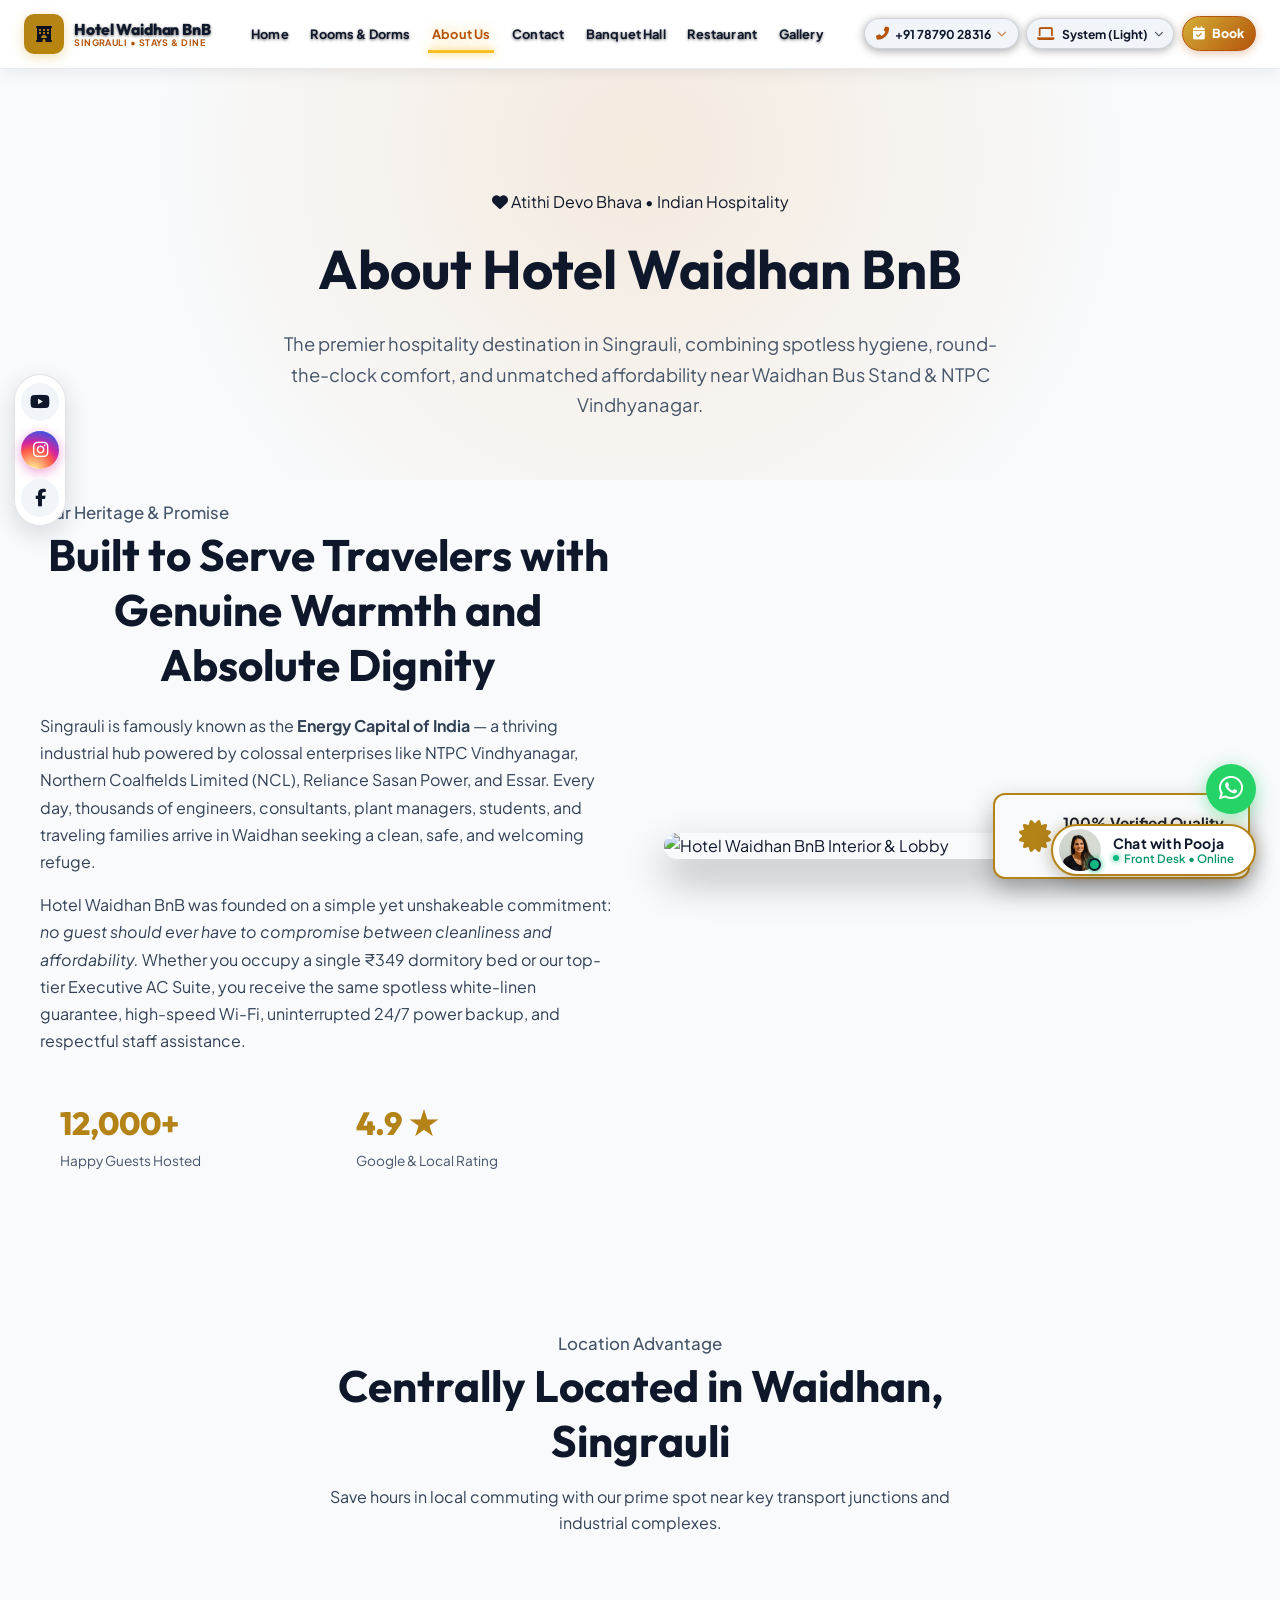
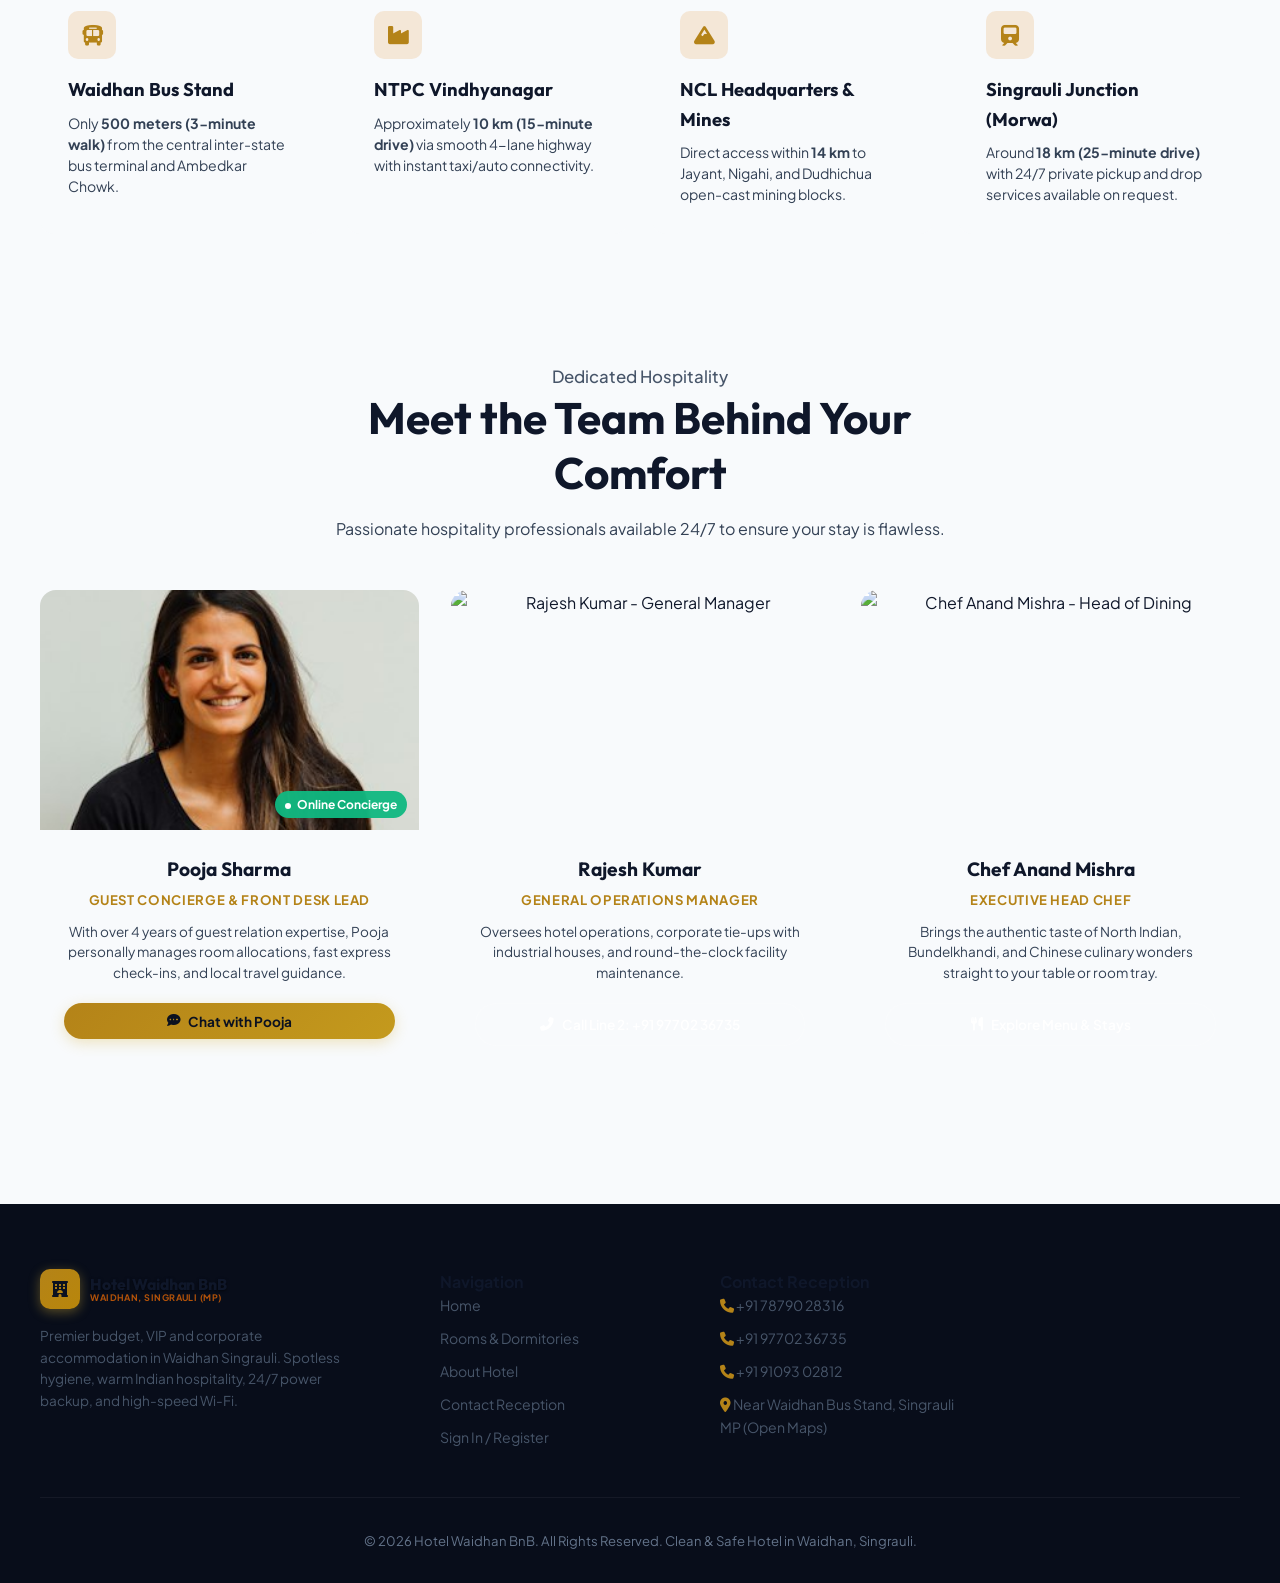
==== commit db0ba0a0: "competeler analysyis" ====
--- a/about.html
+++ b/about.html
@@ -7,13 +7,14 @@
   <script>
     (function() {
       try {
-        const theme = localStorage.getItem('theme_preference') || 'system';
-        document.documentElement.setAttribute('data-theme', theme);
-        const resolved = theme === 'system'
-          ? (window.matchMedia('(prefers-color-scheme: light)').matches ? 'light' : 'dark')
-          : theme;
-        const meta = document.querySelector('meta[name="color-scheme"]');
-        if (meta) meta.content = theme === 'system' ? 'light dark' : theme;
+        var pref = localStorage.getItem('theme_preference') || 'system';
+        var isLight = window.matchMedia && window.matchMedia('(prefers-color-scheme: light)').matches;
+        var effective = pref === 'system' ? (isLight ? 'light' : 'dark') : pref;
+        document.documentElement.setAttribute('data-theme', effective);
+        document.documentElement.setAttribute('data-theme-preference', pref);
+        document.documentElement.setAttribute('data-theme-applied', effective);
+        var meta = document.querySelector('meta[name="color-scheme"]');
+        if (meta) meta.content = pref === 'system' ? 'light dark' : effective;
       } catch (e) {}
     })();
   </script>
@@ -60,8 +61,9 @@
         <a href="rooms.html" class="nav-link">Rooms & Dorms</a>
         <a href="about.html" class="nav-link active">About Us</a>
         <a href="contact.html" class="nav-link">Contact</a>
-        <a href="index.html#banquet" class="nav-link">Banquet</a>
+        <a href="index.html#banquet" class="nav-link">Banquet Hall</a>
         <a href="index.html#restaurant" class="nav-link">Restaurant</a>
+        <a href="index.html#gallery" class="nav-link">Gallery</a>
       </nav>
 
       <!-- Action Buttons -->
@@ -125,17 +127,13 @@
           </div>
         </div>
 
-        <!-- Dynamic User Auth Nav Slot -->
+        <!-- Dynamic User Auth Nav Slot (Book CTA -> Redirects to Login/Account if guest) -->
         <div class="auth-nav-slot">
-          <a href="login.html" class="btn-auth-nav">
-            <i class="far fa-user-circle"></i>
-            <span>Sign In</span>
+          <a href="login.html?redirect=rooms.html&intent=book" class="btn-book-nav" id="btn-header-book" title="Book a Stay at Hotel Waidhan BnB">
+            <i class="fas fa-calendar-check"></i>
+            <span>Book</span>
           </a>
         </div>
-
-        <a href="rooms.html" class="btn-primary" style="display: none; @media(min-width: 992px){display: inline-flex;}">
-          <i class="fas fa-calendar-check"></i> Book Direct
-        </a>
 
         <!-- Mobile Hamburger Button -->
         <button class="btn-hamburger" id="btn-hamburger" aria-label="Toggle Navigation Menu">
@@ -175,9 +173,11 @@
         <a href="rooms.html" class="drawer-nav-link"><i class="fas fa-bed"></i> Rooms & Dormitory</a>
         <a href="about.html" class="drawer-nav-link active"><i class="fas fa-info-circle"></i> About Us</a>
         <a href="contact.html" class="drawer-nav-link"><i class="fas fa-map-marker-alt"></i> Contact & Location</a>
+        <a href="index.html#banquet" class="drawer-nav-link"><i class="fas fa-glass-cheers"></i> Banquet Hall</a>
+        <a href="index.html#restaurant" class="drawer-nav-link"><i class="fas fa-utensils"></i> Restaurant & Dining</a>
+        <a href="index.html#gallery" class="drawer-nav-link"><i class="fas fa-images"></i> Photo Gallery</a>
+        <a href="https://maps.app.goo.gl/gz9ZMdWVEUf4wPUc7" target="_blank" rel="noopener noreferrer" class="drawer-nav-link"><i class="fas fa-map-location-dot" style="color: #fbbf24;"></i> Open in Google Maps</a>
         <a href="login.html" class="drawer-nav-link"><i class="fas fa-user-shield"></i> Guest Portal / Sign In</a>
-        <a href="index.html#banquet" class="drawer-nav-link"><i class="fas fa-glass-cheers"></i> Banquet & Events</a>
-        <a href="index.html#restaurant" class="drawer-nav-link"><i class="fas fa-utensils"></i> Restaurant & Dining</a>
       </nav>
 
       <!-- Theme Switcher for Mobile Drawer -->
@@ -426,7 +426,7 @@
             <li><i class="fas fa-phone" style="color: var(--accent);"></i> +91 78790 28316</li>
             <li><i class="fas fa-phone" style="color: var(--accent);"></i> +91 97702 36735</li>
             <li><i class="fas fa-phone" style="color: var(--accent);"></i> +91 91093 02812</li>
-            <li><i class="fas fa-map-marker-alt" style="color: var(--accent);"></i> Near Waidhan Bus Stand, Singrauli MP</li>
+            <li><a href="https://maps.app.goo.gl/gz9ZMdWVEUf4wPUc7" target="_blank" rel="noopener noreferrer" style="color: inherit; text-decoration: none;"><i class="fas fa-map-marker-alt" style="color: var(--accent);"></i> Near Waidhan Bus Stand, Singrauli MP (Open Maps)</a></li>
           </ul>
         </div>
       </div>
--- a/css/styles.css
+++ b/css/styles.css
@@ -131,10 +131,10 @@
   color: var(--text-main);
   line-height: 1.6;
   overflow-x: hidden;
-  padding-bottom: 74px; /* Ensure mobile bottom nav doesn't overlap footer on mobile */
-}
-
-@media (min-width: 992px) {
+  padding-bottom: clamp(64px, 9vh, 74px); /* Space for mobile bottom nav on mobile/tablets */
+}
+
+@media (min-width: 1024px) {
   body {
     padding-bottom: 0;
   }
@@ -232,10 +232,10 @@
   left: 0;
   right: 0;
   z-index: 900;
-  background: rgba(11, 17, 32, 0.92);
+  background: rgba(11, 17, 32, 0.94);
   backdrop-filter: blur(16px);
   -webkit-backdrop-filter: blur(16px);
-  border-bottom: 1px solid var(--border-light);
+  border-bottom: 1px solid rgba(255, 255, 255, 0.12);
   transition: all var(--transition-normal);
 }
 
@@ -243,32 +243,35 @@
   display: flex;
   align-items: center;
   justify-content: space-between;
-  height: 68px;
-  gap: 0.75rem;
-}
-
-/* Brand Logo - Perfectly Scaled & Non-Overflowing */
+  height: clamp(62px, 7.5vh, 70px);
+  max-width: 1400px;
+  margin: 0 auto;
+  padding: 0 clamp(0.75rem, 2vw, 1.5rem);
+  gap: clamp(0.5rem, 1.2vw, 1.25rem);
+}
+
+/* Brand Logo - Fluid Scaling Across Devices */
 .brand-logo {
   display: flex;
   align-items: center;
-  gap: 0.65rem;
+  gap: clamp(0.45rem, 0.8vw, 0.75rem);
   flex-shrink: 0;
   min-width: 0;
   text-decoration: none;
 }
 
 .logo-icon {
-  width: 38px;
-  height: 38px;
+  width: clamp(34px, 3.2vw, 40px);
+  height: clamp(34px, 3.2vw, 40px);
   border-radius: 10px;
-  background: linear-gradient(135deg, var(--accent) 0%, #997300 100%);
+  background: linear-gradient(135deg, var(--accent) 0%, #b8860b 100%);
   display: flex;
   align-items: center;
   justify-content: center;
   color: #0b1120;
-  font-size: 1.15rem;
+  font-size: clamp(1rem, 1.2vw, 1.2rem);
   font-weight: 800;
-  box-shadow: 0 3px 12px rgba(212, 175, 55, 0.3);
+  box-shadow: 0 3px 12px rgba(212, 175, 55, 0.4);
   flex-shrink: 0;
 }
 
@@ -281,35 +284,36 @@
 
 .brand-name {
   font-family: var(--font-heading);
-  font-size: 1.12rem;
-  font-weight: 700;
-  color: var(--text-main);
+  font-size: clamp(0.98rem, 1.2vw, 1.25rem);
+  font-weight: 800 !important;
+  color: #ffffff !important;
   letter-spacing: -0.01em;
+  text-shadow: 0 1px 3px rgba(0, 0, 0, 0.6);
 }
 
 .brand-tagline {
-  font-size: 0.65rem;
-  color: var(--accent);
-  font-weight: 600;
+  font-size: clamp(0.56rem, 0.65vw, 0.7rem);
+  color: #fbbf24 !important;
+  font-weight: 700 !important;
   letter-spacing: 0.05em;
   text-transform: uppercase;
 }
 
 @media (max-width: 480px) {
   .logo-icon {
-    width: 34px;
-    height: 34px;
-    font-size: 1rem;
+    width: 32px;
+    height: 32px;
+    font-size: 0.95rem;
   }
   .brand-name {
-    font-size: 0.96rem;
+    font-size: clamp(0.88rem, 3.8vw, 1rem);
   }
   .brand-tagline {
-    font-size: 0.58rem;
-  }
-}
-
-/* Desktop Menu Links - Balanced Spacing */
+    font-size: clamp(0.52rem, 2vw, 0.6rem);
+  }
+}
+
+/* Desktop Menu Links - White, Bold & Fluid Sizing */
 .nav-desktop {
   display: none;
 }
@@ -318,31 +322,36 @@
   .nav-desktop {
     display: flex;
     align-items: center;
-    gap: 1.15rem;
+    gap: clamp(0.5rem, 1.1vw, 1.25rem);
+    flex-shrink: 1;
   }
 
   .nav-link {
-    color: var(--text-muted);
-    font-size: 0.86rem;
-    font-weight: 500;
-    padding: 0.35rem 0.15rem;
+    color: #ffffff !important;
+    font-size: clamp(0.8rem, 0.88vw, 0.94rem);
+    font-weight: 700 !important;
+    letter-spacing: 0.15px;
+    padding: 0.35rem clamp(0.15rem, 0.3vw, 0.35rem);
     position: relative;
     white-space: nowrap;
-    transition: color var(--transition-fast);
+    transition: all var(--transition-fast);
+    text-shadow: 0 1px 3px rgba(0, 0, 0, 0.6);
   }
 
   .nav-link:hover, .nav-link.active {
-    color: #fff;
+    color: #fbbf24 !important;
+    text-shadow: 0 0 12px rgba(251, 191, 36, 0.5);
   }
 
   .nav-link::after {
     content: '';
     position: absolute;
-    bottom: -2px;
+    bottom: -3px;
     left: 0;
     width: 0;
-    height: 2px;
-    background: var(--accent);
+    height: 2.5px;
+    background: #fbbf24;
+    box-shadow: 0 0 8px #fbbf24;
     transition: width var(--transition-fast);
   }
 
@@ -351,10 +360,11 @@
   }
 }
 
+/* Header Actions - Unified Calling, Theme, Auth */
 .header-actions {
   display: flex;
   align-items: center;
-  gap: 0.5rem;
+  gap: clamp(0.35rem, 0.6vw, 0.65rem);
   flex-shrink: 0;
 }
 
@@ -363,26 +373,64 @@
   position: relative;
 }
 
-.btn-header-call {
+.btn-header-call,
+.btn-call-desk {
   display: inline-flex;
   align-items: center;
-  gap: 0.45rem;
-  padding: 0.42rem 0.85rem;
-  background: rgba(255, 255, 255, 0.06);
-  border: 1px solid var(--border-light);
+  gap: 0.4rem;
+  padding: 0.42rem clamp(0.55rem, 0.8vw, 0.95rem);
+  background: rgba(255, 255, 255, 0.12);
+  border: 1.5px solid rgba(251, 191, 36, 0.65);
   border-radius: var(--radius-full);
-  color: var(--text-main);
-  font-size: 0.8rem;
-  font-weight: 600;
+  color: #ffffff !important;
+  font-size: clamp(0.76rem, 0.82vw, 0.86rem);
+  font-weight: 700 !important;
   white-space: nowrap;
+  box-shadow: 0 2px 10px rgba(0, 0, 0, 0.35);
   transition: all var(--transition-fast);
   cursor: pointer;
-}
-
-.btn-header-call:hover {
-  background: rgba(255, 255, 255, 0.12);
-  color: var(--accent);
-  border-color: var(--accent);
+  text-decoration: none;
+}
+
+.btn-header-call i,
+.btn-call-desk i {
+  color: #fbbf24 !important;
+  font-size: 0.82rem;
+}
+
+.btn-header-call:hover,
+.btn-call-desk:hover {
+  background: rgba(255, 255, 255, 0.22);
+  border-color: #fbbf24;
+  color: #fbbf24 !important;
+  box-shadow: 0 0 12px rgba(251, 191, 36, 0.4);
+}
+
+/* Responsive Laptop Spacing (1024px - 1220px) to prevent wrapping of 7 links */
+@media (min-width: 1024px) and (max-width: 1220px) {
+  .header-container {
+    padding: 0 0.5rem;
+    gap: 0.35rem;
+  }
+  .brand-name {
+    font-size: 0.95rem;
+  }
+  .brand-tagline {
+    font-size: 0.5rem;
+  }
+  .nav-desktop {
+    gap: 0.42rem;
+  }
+  .nav-link {
+    font-size: 0.77rem;
+    padding: 0.25rem 0.15rem;
+  }
+  .btn-header-call,
+  .btn-call-desk,
+  .btn-book-nav {
+    padding: 0.35rem 0.55rem;
+    font-size: 0.75rem;
+  }
 }
 
 .call-dropdown-menu {
@@ -636,22 +684,23 @@
   bottom: 0;
   left: 0;
   right: 0;
-  height: 64px;
-  background: rgba(15, 23, 42, 0.95);
+  height: clamp(58px, 8.5vh, 66px);
+  background: rgba(11, 17, 32, 0.96);
   backdrop-filter: blur(20px);
   -webkit-backdrop-filter: blur(20px);
-  border-top: 1px solid rgba(255, 255, 255, 0.1);
+  border-top: 1.5px solid rgba(212, 175, 55, 0.45);
   display: flex;
   align-items: center;
   justify-content: space-around;
   z-index: 1000;
-  padding: 0 0.5rem;
-  box-shadow: 0 -4px 20px rgba(0, 0, 0, 0.4);
-}
-
-@media (min-width: 992px) {
+  padding: 0 clamp(0.35rem, 1.5vw, 1rem);
+  padding-bottom: env(safe-area-inset-bottom, 0px);
+  box-shadow: 0 -8px 24px rgba(0, 0, 0, 0.55);
+}
+
+@media (min-width: 1024px) {
   .bottom-nav {
-    display: none;
+    display: none !important;
   }
 }
 
@@ -660,27 +709,46 @@
   flex-direction: column;
   align-items: center;
   justify-content: center;
-  color: var(--text-muted);
-  font-size: 0.68rem;
-  font-weight: 500;
+  color: #cbd5e1 !important;
+  font-size: clamp(0.68rem, 2.2vw, 0.78rem);
+  font-weight: 700 !important;
   gap: 3px;
   flex: 1;
   height: 100%;
+  min-height: 48px;
   transition: all var(--transition-fast);
   position: relative;
+  text-decoration: none;
+}
+
+.bottom-nav-item span {
+  color: #ffffff !important;
+  font-weight: 700 !important;
+  font-size: clamp(0.64rem, 2vw, 0.74rem);
+  letter-spacing: 0.2px;
+  transition: color var(--transition-fast);
 }
 
 .bottom-nav-item i {
-  font-size: 1.15rem;
-  transition: transform var(--transition-fast);
+  font-size: clamp(1.1rem, 3.5vw, 1.3rem);
+  color: #cbd5e1 !important;
+  transition: transform var(--transition-fast), color var(--transition-fast);
 }
 
 .bottom-nav-item:hover, .bottom-nav-item.active {
-  color: var(--accent);
-}
-
-.bottom-nav-item.active i {
+  color: #fbbf24 !important;
+}
+
+.bottom-nav-item:hover span, .bottom-nav-item.active span {
+  color: #fbbf24 !important;
+  font-weight: 800 !important;
+  text-shadow: 0 0 10px rgba(251, 191, 36, 0.5);
+}
+
+.bottom-nav-item:hover i, .bottom-nav-item.active i {
+  color: #fbbf24 !important;
   transform: translateY(-2px);
+  filter: drop-shadow(0 0 8px rgba(251, 191, 36, 0.6));
 }
 
 /* Elevated Center Action Item (Book Now) */
@@ -689,18 +757,18 @@
 }
 
 .bottom-nav-item.center-action .action-circle {
-  width: 46px;
-  height: 46px;
+  width: clamp(44px, 5.5vh, 48px);
+  height: clamp(44px, 5.5vh, 48px);
   border-radius: 50%;
   background: linear-gradient(135deg, var(--accent) 0%, #b38716 100%);
   display: flex;
   align-items: center;
   justify-content: center;
   color: #0b1120;
-  font-size: 1.25rem;
+  font-size: clamp(1.15rem, 2.8vw, 1.3rem);
   margin-top: -20px;
-  box-shadow: 0 4px 16px rgba(212, 175, 55, 0.45);
-  border: 3px solid var(--bg-main);
+  box-shadow: 0 4px 16px rgba(212, 175, 55, 0.5);
+  border: 3px solid #0b1120;
   transition: transform var(--transition-fast);
 }
 
@@ -910,9 +978,11 @@
 }
 
 .hero-title span {
-  background: linear-gradient(135deg, #fff 30%, var(--accent) 100%);
+  background: linear-gradient(135deg, #ffffff 30%, #fbbf24 100%);
   -webkit-background-clip: text;
   -webkit-text-fill-color: transparent;
+  text-shadow: none !important;
+  filter: drop-shadow(0 2px 8px rgba(0, 0, 0, 0.75));
 }
 
 @media (min-width: 768px) {
@@ -1449,6 +1519,9 @@
 @media (min-width: 992px) {
   .contact-grid {
     grid-template-columns: 1fr 1fr;
+  }
+  .contact-inquiry-full {
+    grid-column: 1 / -1;
   }
 }
 
@@ -2514,27 +2587,36 @@
 .btn-theme-dropdown {
   display: inline-flex;
   align-items: center;
-  gap: 0.45rem;
-  padding: 0.45rem 0.75rem;
-  background: rgba(255, 255, 255, 0.08);
-  border: 1px solid var(--border-light);
+  gap: 0.42rem;
+  padding: 0.42rem clamp(0.55rem, 0.75vw, 0.85rem);
+  background: rgba(255, 255, 255, 0.12);
+  border: 1.5px solid rgba(255, 255, 255, 0.28);
   border-radius: var(--radius-full);
-  color: var(--text-main);
-  font-size: 0.8rem;
-  font-weight: 600;
+  color: #ffffff !important;
+  font-size: clamp(0.76rem, 0.82vw, 0.84rem);
+  font-weight: 700 !important;
   cursor: pointer;
+  white-space: nowrap;
   transition: all var(--transition-fast);
+  box-shadow: 0 2px 8px rgba(0, 0, 0, 0.3);
 }
 
 .btn-theme-dropdown:hover {
-  background: rgba(255, 255, 255, 0.14);
-  border-color: var(--accent);
-  color: var(--accent);
+  background: rgba(255, 255, 255, 0.22);
+  border-color: #fbbf24;
+  color: #fbbf24 !important;
+  box-shadow: 0 0 10px rgba(251, 191, 36, 0.4);
 }
 
 .btn-theme-dropdown i#header-theme-icon {
   font-size: 0.88rem;
-  color: var(--accent);
+  color: #fbbf24 !important;
+}
+
+.btn-theme-dropdown .theme-text,
+.btn-theme-dropdown #header-theme-text {
+  color: #ffffff !important;
+  font-weight: 700 !important;
 }
 
 .theme-dropdown-wrap .theme-menu {
@@ -2684,11 +2766,12 @@
 
 :root[data-theme="light"] .brand-tagline {
   color: #b45309 !important;
-  font-weight: 600 !important;
+  font-weight: 700 !important;
 }
 
 :root[data-theme="light"] .nav-link {
-  color: #334155 !important;
+  color: #0f172a !important;
+  font-weight: 700 !important;
 }
 
 :root[data-theme="light"] .nav-link:hover,
@@ -2696,21 +2779,34 @@
   color: #b45309 !important;
 }
 
-:root[data-theme="light"] .btn-header-call {
+:root[data-theme="light"] .btn-header-call,
+:root[data-theme="light"] .btn-call-desk {
   background: #f1f5f9 !important;
-  border: 1px solid rgba(15, 23, 42, 0.12) !important;
+  border: 1.5px solid rgba(15, 23, 42, 0.15) !important;
   color: #0f172a !important;
-}
-
-:root[data-theme="light"] .btn-header-call i.fa-phone-volume,
-:root[data-theme="light"] .btn-header-call i.fa-chevron-down {
+  font-weight: 700 !important;
+}
+
+:root[data-theme="light"] .btn-header-call i,
+:root[data-theme="light"] .btn-call-desk i {
   color: #b45309 !important;
 }
 
 :root[data-theme="light"] .btn-theme-dropdown {
   background: #f1f5f9 !important;
-  border: 1px solid rgba(15, 23, 42, 0.12) !important;
+  border: 1.5px solid rgba(15, 23, 42, 0.15) !important;
   color: #0f172a !important;
+  font-weight: 700 !important;
+}
+
+:root[data-theme="light"] .btn-theme-dropdown .theme-text,
+:root[data-theme="light"] .btn-theme-dropdown #header-theme-text {
+  color: #0f172a !important;
+  font-weight: 700 !important;
+}
+
+:root[data-theme="light"] .btn-theme-dropdown i#header-theme-icon {
+  color: #b45309 !important;
 }
 
 :root[data-theme="light"] .btn-auth-nav {
@@ -2725,6 +2821,22 @@
   color: #ffffff !important;
 }
 
+:root[data-theme="light"] .btn-book-nav {
+  background: linear-gradient(135deg, #d4af37 0%, #b45309 100%) !important;
+  border-color: #b45309 !important;
+  color: #ffffff !important;
+  box-shadow: 0 2px 10px rgba(180, 83, 9, 0.35) !important;
+}
+
+:root[data-theme="light"] .btn-book-nav i {
+  color: #ffffff !important;
+}
+
+:root[data-theme="light"] .btn-book-nav:hover {
+  background: linear-gradient(135deg, #b45309 0%, #92400e 100%) !important;
+  color: #ffffff !important;
+}
+
 :root[data-theme="light"] .btn-user-profile {
   background: #f1f5f9 !important;
   border: 1px solid rgba(15, 23, 42, 0.14) !important;
@@ -2785,6 +2897,8 @@
   background: linear-gradient(135deg, #ffffff 40%, #fbbf24 100%) !important;
   -webkit-background-clip: text !important;
   -webkit-text-fill-color: transparent !important;
+  text-shadow: none !important;
+  filter: drop-shadow(0 2px 10px rgba(0, 0, 0, 0.85)) !important;
 }
 
 :root[data-theme="light"] .hero-subtitle {
@@ -3146,12 +3260,36 @@
 }
 
 :root[data-theme="light"] .bottom-nav-item {
-  color: #64748b !important;
+  color: #475569 !important;
+}
+
+:root[data-theme="light"] .bottom-nav-item span {
+  color: #334155 !important;
+  font-weight: 700 !important;
+}
+
+:root[data-theme="light"] .bottom-nav-item i {
+  color: #475569 !important;
 }
 
 :root[data-theme="light"] .bottom-nav-item:hover,
 :root[data-theme="light"] .bottom-nav-item.active {
   color: #b45309 !important;
+}
+
+:root[data-theme="light"] .bottom-nav-item:hover span,
+:root[data-theme="light"] .bottom-nav-item.active span {
+  color: #b45309 !important;
+  font-weight: 800 !important;
+}
+
+:root[data-theme="light"] .bottom-nav-item:hover i,
+:root[data-theme="light"] .bottom-nav-item.active i {
+  color: #b45309 !important;
+}
+
+:root[data-theme="light"] .bottom-nav-item.center-action .action-circle {
+  border-color: #ffffff !important;
 }
 
 /* Bottom Navigation Profile Avatar & Dynamic Status */
--- a/css/auth.css
+++ b/css/auth.css
@@ -13,27 +13,124 @@
   display: inline-flex;
   align-items: center;
   gap: 0.45rem;
-  padding: 0.45rem 0.85rem;
-  background: rgba(255, 255, 255, 0.08);
-  border: 1px solid var(--border-light);
+  padding: 0.42rem clamp(0.55rem, 0.75vw, 0.85rem);
+  background: rgba(255, 255, 255, 0.12);
+  border: 1.5px solid rgba(251, 191, 36, 0.65);
   border-radius: var(--radius-full);
-  color: var(--text-main);
-  font-size: 0.82rem;
-  font-weight: 600;
+  color: #ffffff !important;
+  font-size: clamp(0.76rem, 0.82vw, 0.84rem);
+  font-weight: 700 !important;
   text-decoration: none;
+  white-space: nowrap;
   transition: all var(--transition-fast);
+  box-shadow: 0 2px 8px rgba(0, 0, 0, 0.3);
+}
+
+.btn-auth-nav i {
+  color: #fbbf24 !important;
+  font-size: 0.85rem;
 }
 
 .btn-auth-nav:hover {
+  background: rgba(255, 255, 255, 0.22);
+  border-color: #fbbf24;
+  color: #fbbf24 !important;
+  box-shadow: 0 0 10px rgba(251, 191, 36, 0.4);
+}
+
+/* Primary Header Book Button */
+.btn-book-nav {
+  display: inline-flex;
+  align-items: center;
+  gap: 0.42rem;
+  padding: 0.42rem clamp(0.65rem, 0.85vw, 1rem);
+  background: linear-gradient(135deg, #d4af37 0%, #f59e0b 100%);
+  border: 1.5px solid rgba(251, 191, 36, 0.85);
+  border-radius: var(--radius-full);
+  color: #0b1120 !important;
+  font-size: clamp(0.78rem, 0.85vw, 0.9rem);
+  font-weight: 800 !important;
+  text-decoration: none;
+  white-space: nowrap;
+  transition: all var(--transition-fast);
+  box-shadow: 0 2px 10px rgba(212, 175, 55, 0.4);
+  cursor: pointer;
+}
+
+.btn-book-nav i {
+  color: #0b1120 !important;
+  font-size: 0.84rem;
+}
+
+.btn-book-nav:hover {
+  background: linear-gradient(135deg, #f59e0b 0%, #fbbf24 100%);
+  transform: translateY(-1px);
+  box-shadow: 0 4px 15px rgba(212, 175, 55, 0.65);
+  color: #000000 !important;
+}
+
+:root[data-theme="light"] .btn-auth-nav {
+  background: #f1f5f9 !important;
+  border: 1.5px solid rgba(15, 23, 42, 0.15) !important;
+  color: #0f172a !important;
+  font-weight: 700 !important;
+}
+
+:root[data-theme="light"] .btn-auth-nav i {
+  color: #b45309 !important;
+}
+
+:root[data-theme="light"] .btn-book-nav {
+  background: linear-gradient(135deg, #d4af37 0%, #b45309 100%) !important;
+  border: 1.5px solid #b45309 !important;
+  color: #ffffff !important;
+  box-shadow: 0 2px 10px rgba(180, 83, 9, 0.35) !important;
+}
+
+:root[data-theme="light"] .btn-book-nav i {
+  color: #ffffff !important;
+}
+
+:root[data-theme="light"] .btn-book-nav:hover {
+  background: linear-gradient(135deg, #b45309 0%, #92400e 100%) !important;
+  color: #ffffff !important;
+  box-shadow: 0 4px 15px rgba(180, 83, 9, 0.5) !important;
+}
+
+/* Booking Intent Step 1 Banner on login.html */
+.auth-booking-intent-banner {
   background: rgba(212, 175, 55, 0.15);
-  border-color: var(--accent);
-  color: var(--accent);
-}
-
-:root[data-theme="light"] .btn-auth-nav {
-  background: rgba(15, 23, 42, 0.05);
-  border: 1px solid rgba(15, 23, 42, 0.12);
-  color: #0f172a;
+  border: 1.5px solid rgba(251, 191, 36, 0.5);
+  border-radius: 12px;
+  padding: 0.85rem 1.1rem;
+  margin-bottom: 1.25rem;
+  display: flex;
+  align-items: center;
+  gap: 0.85rem;
+  text-align: left;
+  box-shadow: 0 4px 16px rgba(0, 0, 0, 0.25);
+  animation: fadeIn 0.3s ease;
+}
+
+.auth-booking-intent-banner strong {
+  color: #ffffff;
+}
+
+.auth-booking-intent-banner span {
+  color: #cbd5e1;
+}
+
+:root[data-theme="light"] .auth-booking-intent-banner {
+  background: rgba(251, 191, 36, 0.18) !important;
+  border-color: rgba(180, 83, 9, 0.45) !important;
+}
+
+:root[data-theme="light"] .auth-booking-intent-banner strong {
+  color: #78350f !important;
+}
+
+:root[data-theme="light"] .auth-booking-intent-banner span {
+  color: #451a03 !important;
 }
 
 /* User Profile Menu Dropdown in Navbar */
@@ -46,21 +143,44 @@
 .btn-user-profile {
   display: inline-flex;
   align-items: center;
-  gap: 0.5rem;
-  padding: 0.35rem 0.8rem 0.35rem 0.4rem;
-  background: rgba(212, 175, 55, 0.12);
-  border: 1px solid rgba(212, 175, 55, 0.35);
+  gap: 0.45rem;
+  padding: 0.32rem clamp(0.55rem, 0.75vw, 0.8rem) 0.32rem 0.32rem;
+  background: rgba(255, 255, 255, 0.12);
+  border: 1.5px solid rgba(251, 191, 36, 0.65);
   border-radius: var(--radius-full);
-  color: var(--text-main);
-  font-size: 0.82rem;
-  font-weight: 700;
+  color: #ffffff !important;
+  font-size: clamp(0.76rem, 0.82vw, 0.84rem);
+  font-weight: 800 !important;
   cursor: pointer;
+  white-space: nowrap;
   transition: all var(--transition-fast);
+  box-shadow: 0 2px 8px rgba(0, 0, 0, 0.3);
+  text-shadow: 0 1px 3px rgba(0, 0, 0, 0.6);
+}
+
+.btn-user-profile .user-name {
+  color: #ffffff !important;
+  font-weight: 800 !important;
 }
 
 .btn-user-profile:hover {
-  background: rgba(212, 175, 55, 0.22);
-  border-color: var(--accent);
+  background: rgba(255, 255, 255, 0.22);
+  border-color: #fbbf24;
+  color: #fbbf24 !important;
+  box-shadow: 0 0 10px rgba(251, 191, 36, 0.4);
+}
+
+:root[data-theme="light"] .btn-user-profile {
+  background: #f1f5f9 !important;
+  border: 1.5px solid rgba(15, 23, 42, 0.15) !important;
+  color: #0f172a !important;
+  font-weight: 800 !important;
+  text-shadow: none !important;
+}
+
+:root[data-theme="light"] .btn-user-profile .user-name {
+  color: #0f172a !important;
+  font-weight: 800 !important;
 }
 
 .user-avatar-badge {
